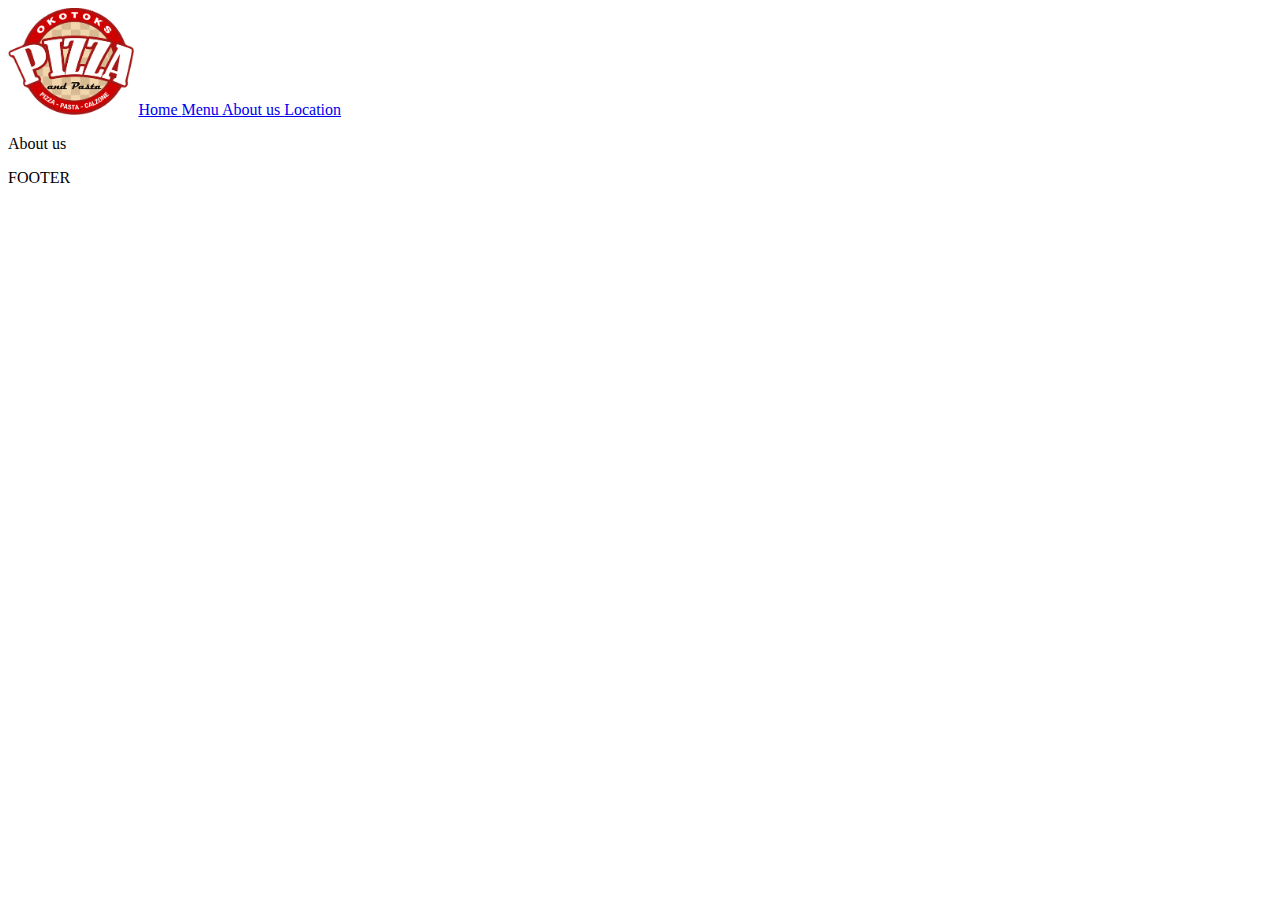
==== Pages/About us.html @ 4e50df1d "Add files via upload" ====
<html>

<head>
    <meta charset="UTF-8">
    <meta name="viewport" content="width=device-width, initial-scale=1.0">
    <meta http-equiv="X-UA-Compatible" content="ie=edge">
    <meta name="keywords" content="Pizza, restaurant, Okotoks, Delivery, Calgary, Alberta, About us">
    <meta name="description" content="Description about Okotoks team and restaurant">
    <meta name="author" content="Luiz">
    <title>About Us</title>
    <link rel="stylesheet" type="text/css" href="../css/style.css">
</head>

<body>
    <section id="header">
        <span id="logo">
            <img src="../images/okotoks-pizza-logo.png" width=10%>
        </span>
        <span id="links_header">
            <a class="header_link"  href="../index.html">
                Home
            </a>
            <a class="header_link" href="Menu.html">
                Menu
            </a>
            <a class="header_link" href="#">
                About us
            </a>
            <a class="header_link" href="Location.html">
                Location
            </a>
        </span>
    </section>
    <section id="content">
        <article id="content">
            <p>About us</p>
        </article>
    </section>
    <section id="footer">
        <p>FOOTER</p>
    </section>
</body>

</html>
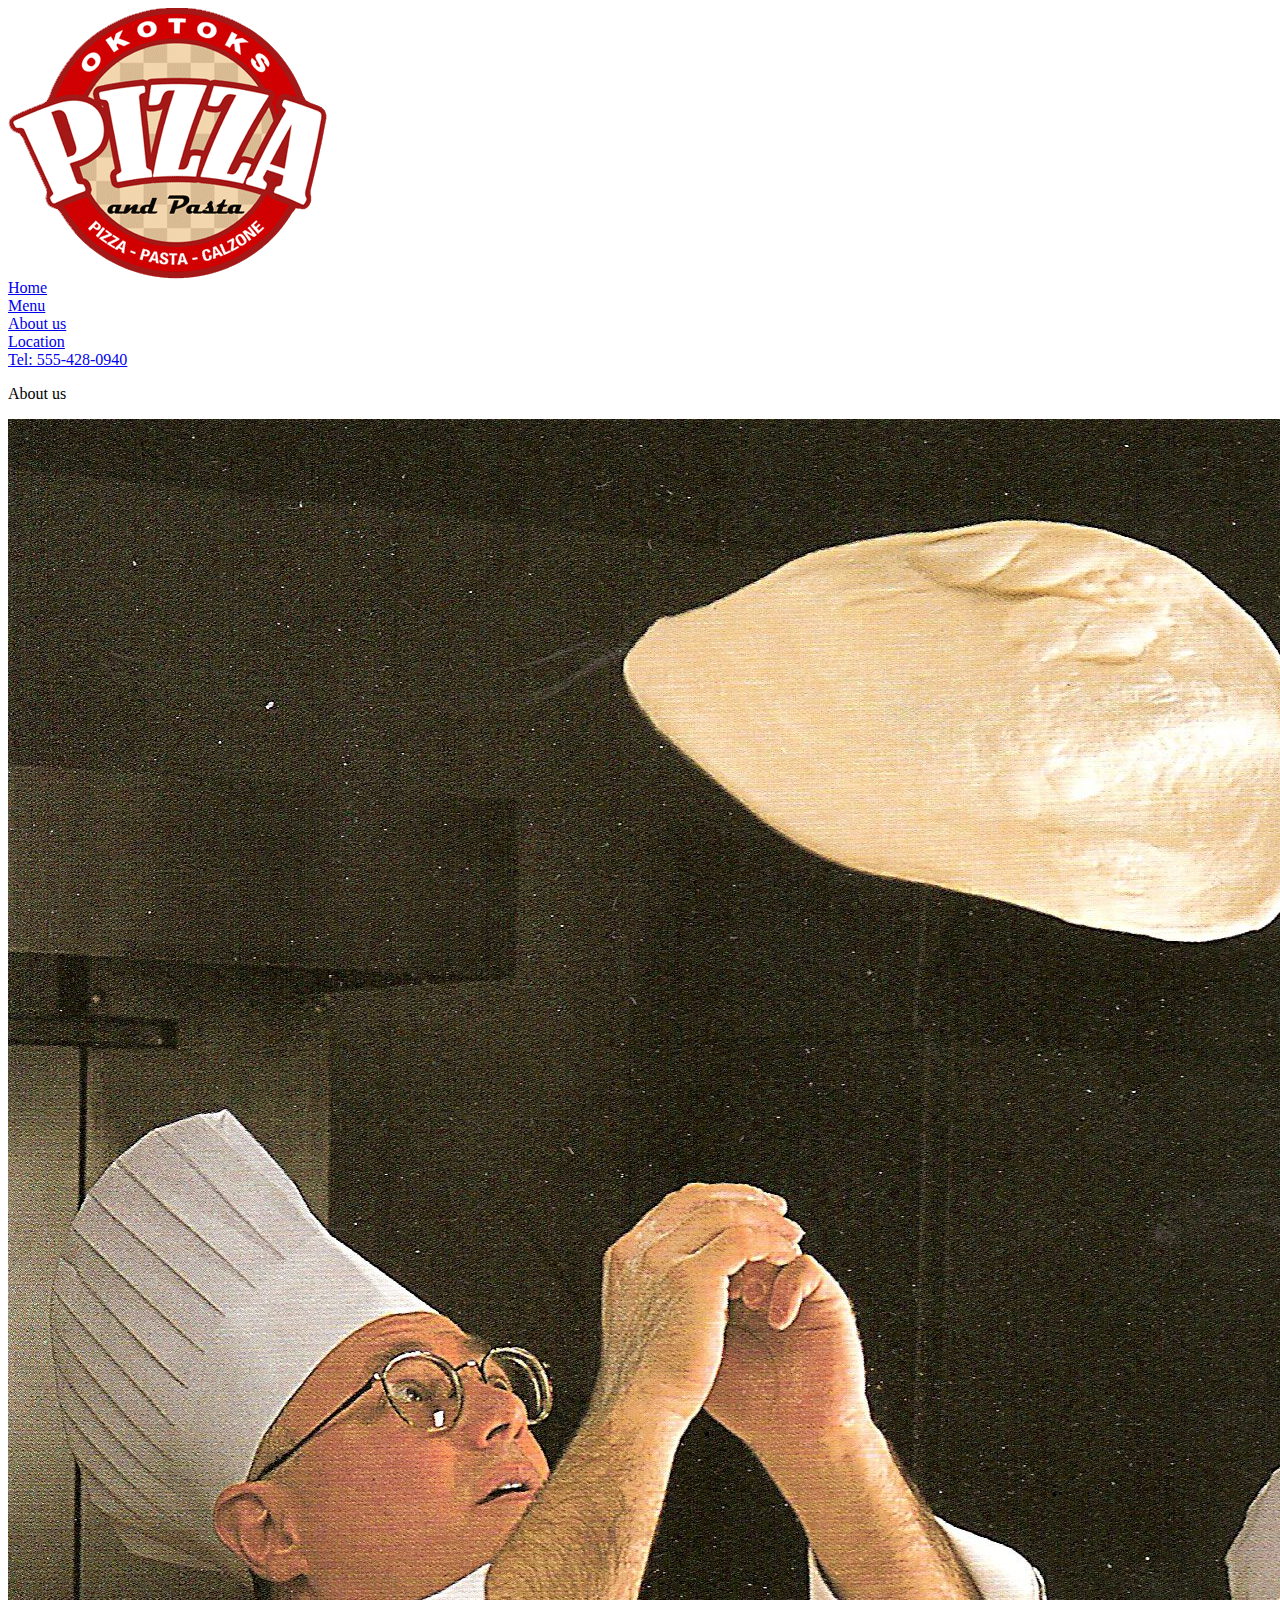
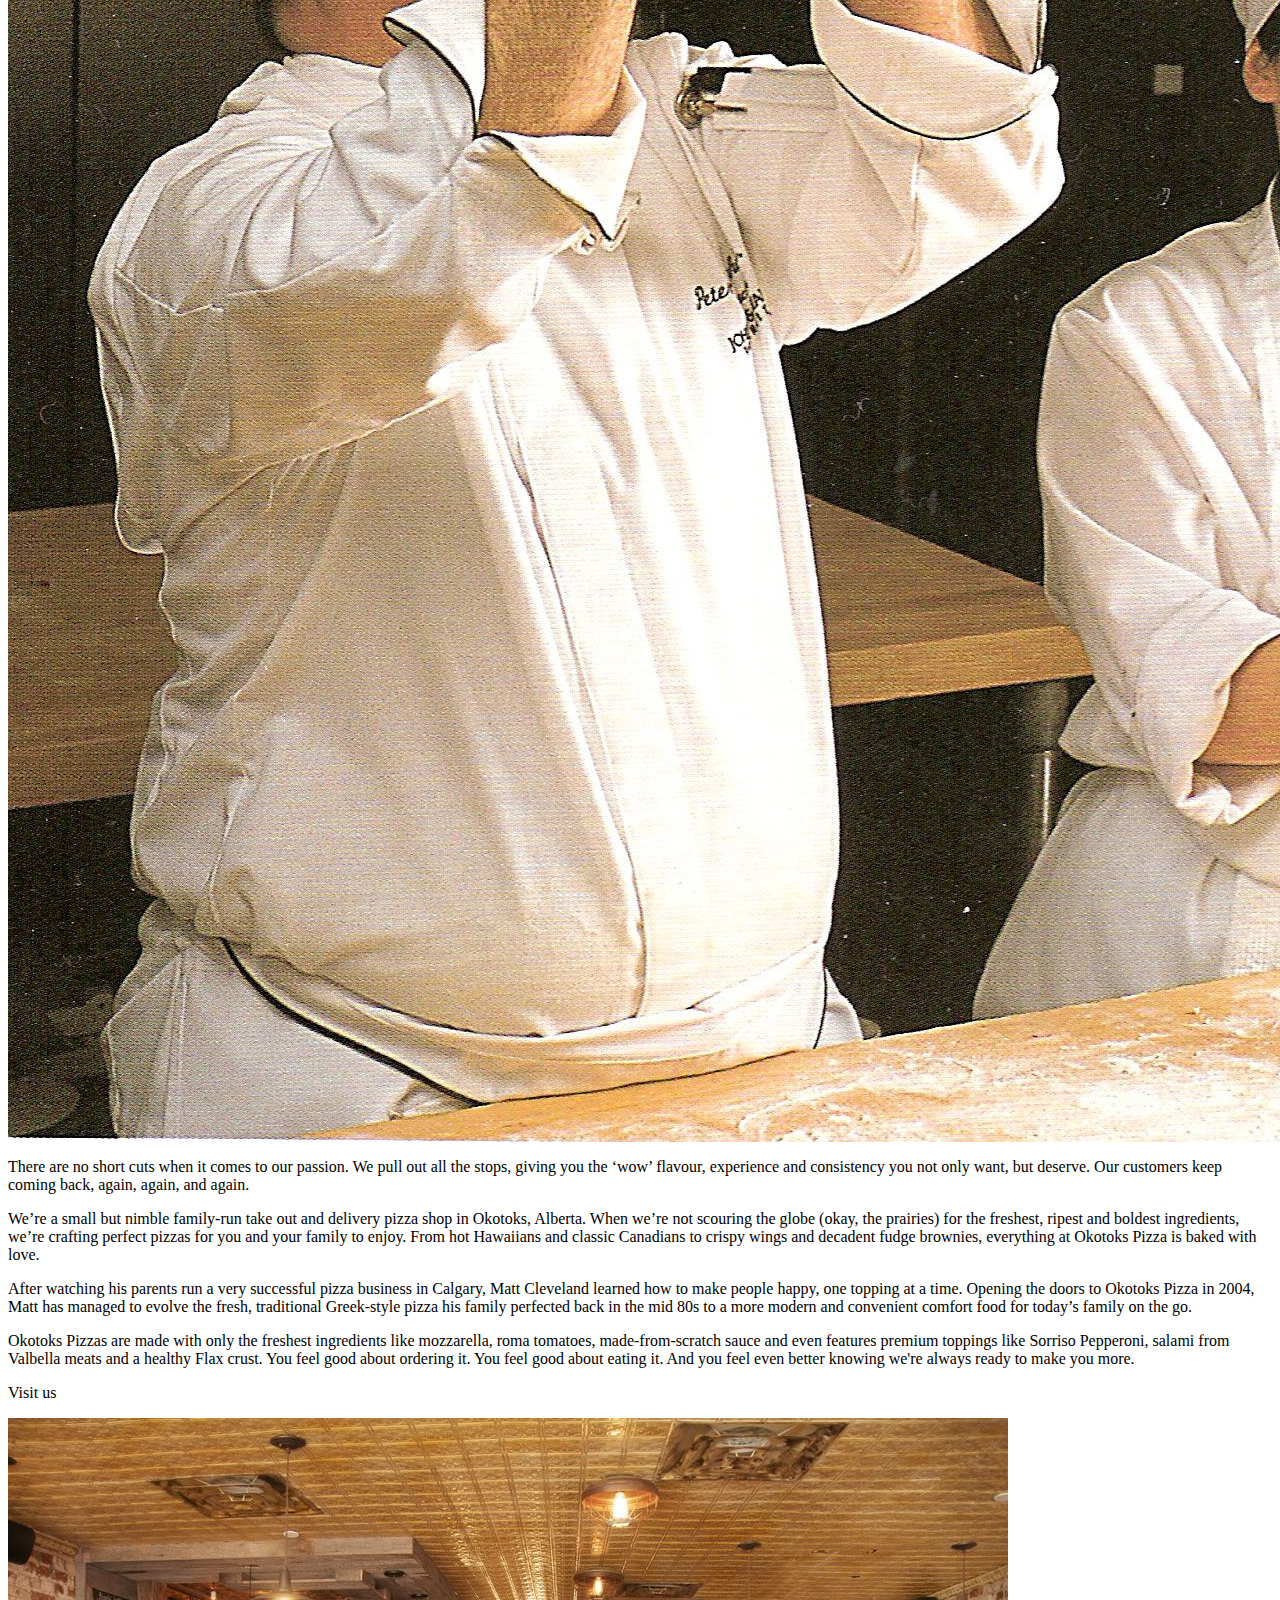
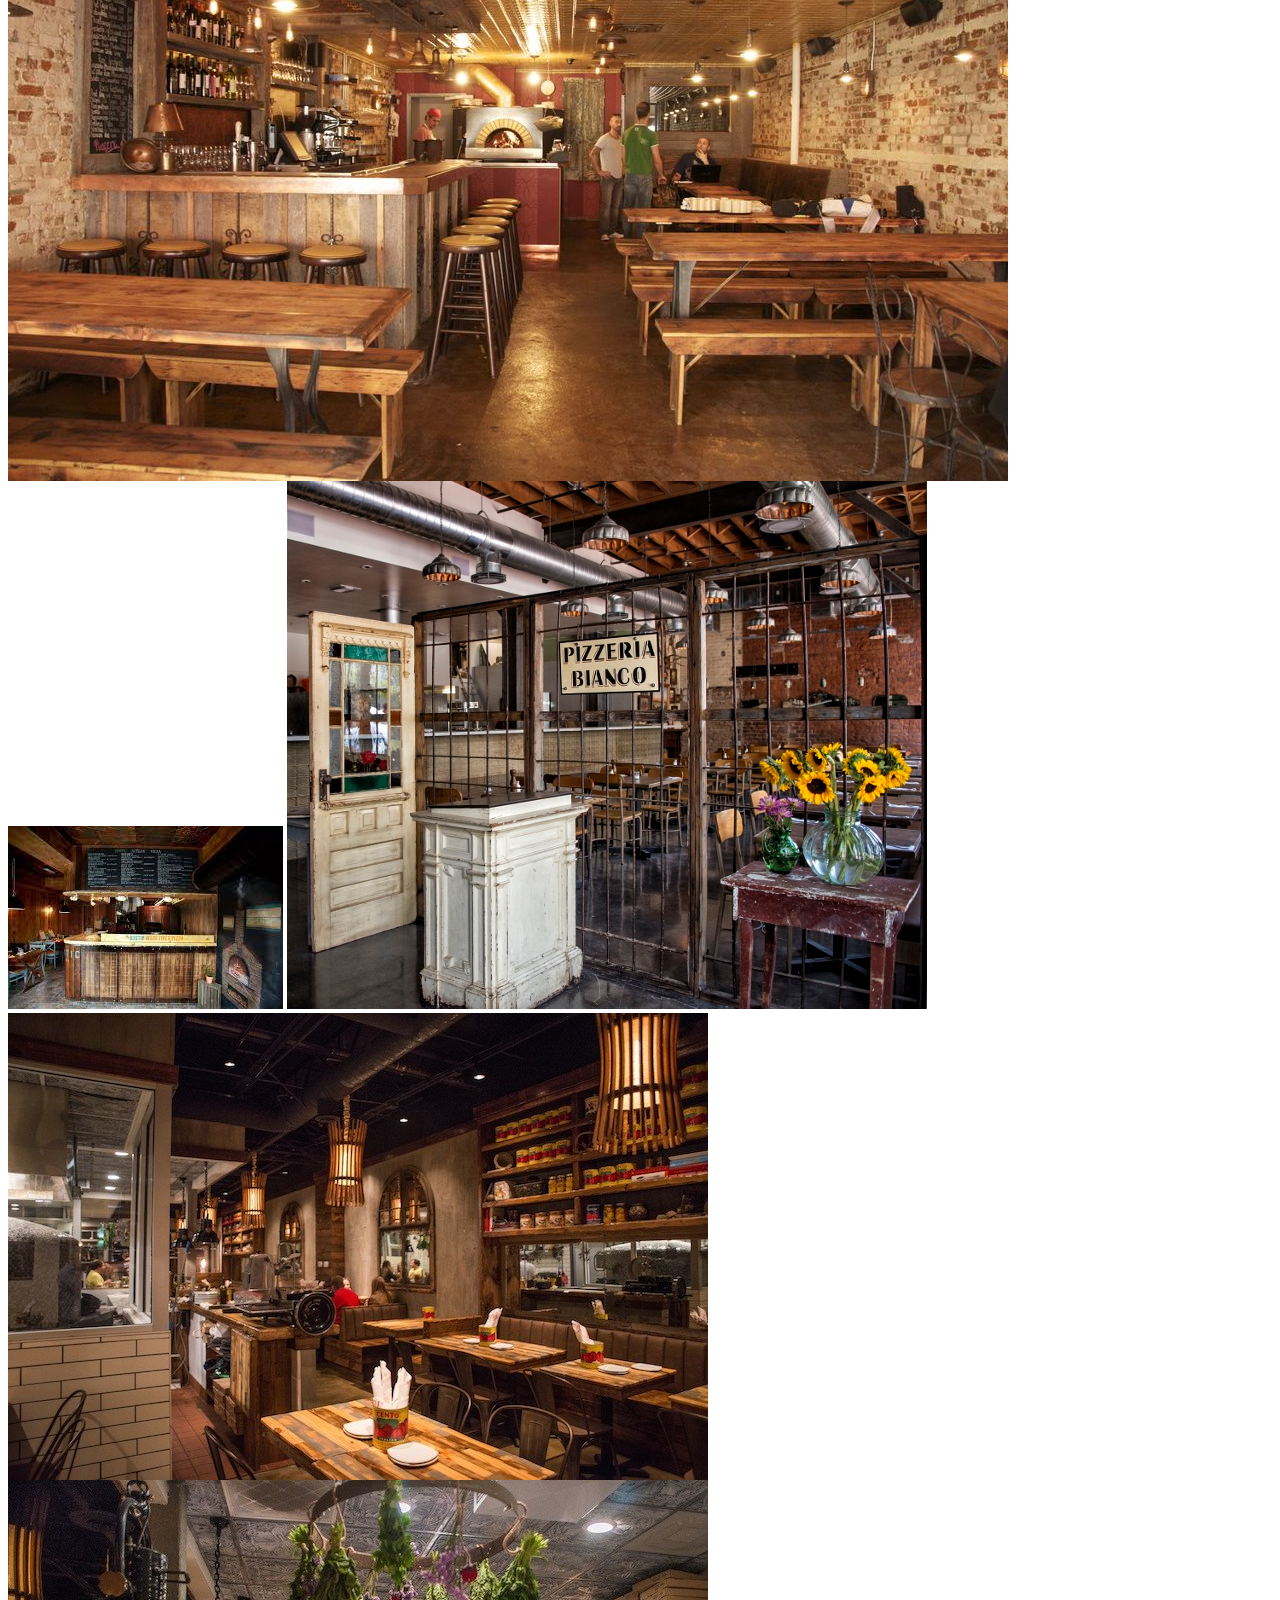
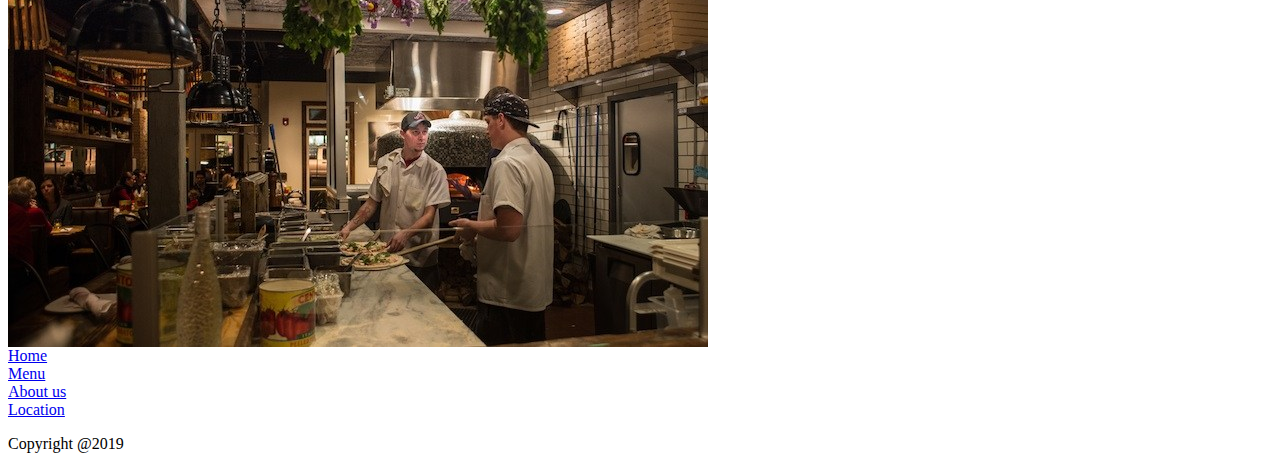
==== commit 9973467d: "Add files via upload" ====
--- a/Pages/About us.html
+++ b/Pages/About us.html
@@ -8,37 +8,84 @@
     <meta name="description" content="Description about Okotoks team and restaurant">
     <meta name="author" content="Luiz">
     <title>About Us</title>
-    <link rel="stylesheet" type="text/css" href="../css/style.css">
+    <link rel="icon" href="../images/icon.png" type="image/gif" sizes="16x16">
+    <link rel="stylesheet" type="text/css" href="../css/aboutus.css">
 </head>
-
 <body>
-    <section id="header">
-        <span id="logo">
-            <img src="../images/okotoks-pizza-logo.png" width=10%>
-        </span>
-        <span id="links_header">
-            <a class="header_link"  href="../index.html">
-                Home
-            </a>
-            <a class="header_link" href="Menu.html">
-                Menu
-            </a>
-            <a class="header_link" href="#">
-                About us
-            </a>
-            <a class="header_link" href="Location.html">
-                Location
-            </a>
-        </span>
+    <div id="container">
+            <section id="header">
+                    <div>
+                        <img id="header_logo" src="../images/okotoks-pizza-logo.png">
+                    </div>
+                    <div>
+                        <a href="../index.html" id="header_linkzero" class="header_link">Home</a>
+                    </div>
+                    <div>
+                        <a href="../Pages/Menu.html" id="header_linkone" class="header_link">
+                            Menu
+                        </a>
+                    </div>
+                    <div>
+                        <a href="../Pages/About us.html" id="header_linktwo" class="header_link">
+                            About us
+                        </a>
+                    </div>
+                    <div>
+                        <a href="../Pages/Location.html" id="header_linkthree" class="header_link">
+                            Location
+                        </a>
+                    </div>
+                    <div>
+                        <a id="header_tel" class="header_link" href="tel:5554280940"> Tel: 555-428-0940</a>
+                    </div>
+                </section>
     </section>
     <section id="content">
         <article id="content">
-            <p>About us</p>
+            <p id="content_title_text"> About us</p>
+            <img id="content_picture1" src="../images/Aboutus1.jpg">
+            <div id="content_text_style">
+            <p class="content_text"> There are no short cuts when it comes to our passion. We pull out all the stops, giving you the ‘wow’ flavour, experience and consistency you not only want, but deserve. Our customers keep coming back, again, again, and again.  </p>
+            <p class="content_text"> We’re a small but nimble family-run take out and delivery pizza shop in Okotoks, Alberta. When we’re not scouring the globe (okay, the prairies) for the freshest, ripest and boldest ingredients, we’re crafting perfect pizzas for you and your family to enjoy. From hot Hawaiians and classic Canadians to crispy wings and decadent fudge brownies, everything at Okotoks Pizza is baked with love. </p>
+            <p class="content_text"> After watching his parents run a very successful pizza business in Calgary, Matt Cleveland learned how to make people happy, one topping at a time. Opening the doors to Okotoks Pizza in 2004, Matt has managed to evolve the fresh, traditional Greek-style pizza his family perfected back in the mid 80s to a more modern and convenient comfort food for today’s family on the go. </p>
+            <p class="content_text"> Okotoks Pizzas are made with only the freshest ingredients like mozzarella, roma tomatoes, made-from-scratch sauce and even features premium toppings like Sorriso Pepperoni, salami from Valbella meats and a healthy Flax crust. You feel good about ordering it. You feel good about eating it. And you feel even better knowing we're always ready to make you more.  </p>
+        </div>
+        <div id="content_restaurant">
+            <p id="content_title_text">Visit us</p>
+            <img class="content_restaurant_picture" src="../images/restaurant1.jpg">
+            <img class="content_restaurant_picture" src="../images/restaurant2.jpeg">
+            <img class="content_restaurant_picture" src="../images/restaurant3.jpg">
+            <img class="content_restaurant_picture" src="../images/restaurant4.jpg">
+            <img class="content_restaurant_picture" src="../images/restaurant5.jpg">
+        </div>
         </article>
     </section>
     <section id="footer">
-        <p>FOOTER</p>
-    </section>
+            <div>
+                <a href="../index.html" class="footer_link">Home</a>
+            </div>
+            <div>
+                <a href="../Pages/Menu.html" class="footer_link">
+                    Menu
+                </a>
+            </div>
+            <div>
+                <a href="../Pages/About us.html" class="footer_link">
+                    About us
+                </a>
+            </div>
+            <div>
+                <a href="../Pages/Location.html" class="footer_link">
+                    Location
+                </a>
+            </div>
+            <div>
+                <p>
+                    Copyright @2019
+                </p>
+            </div>
+        </section>
+    </div>
 </body>
 
 </html>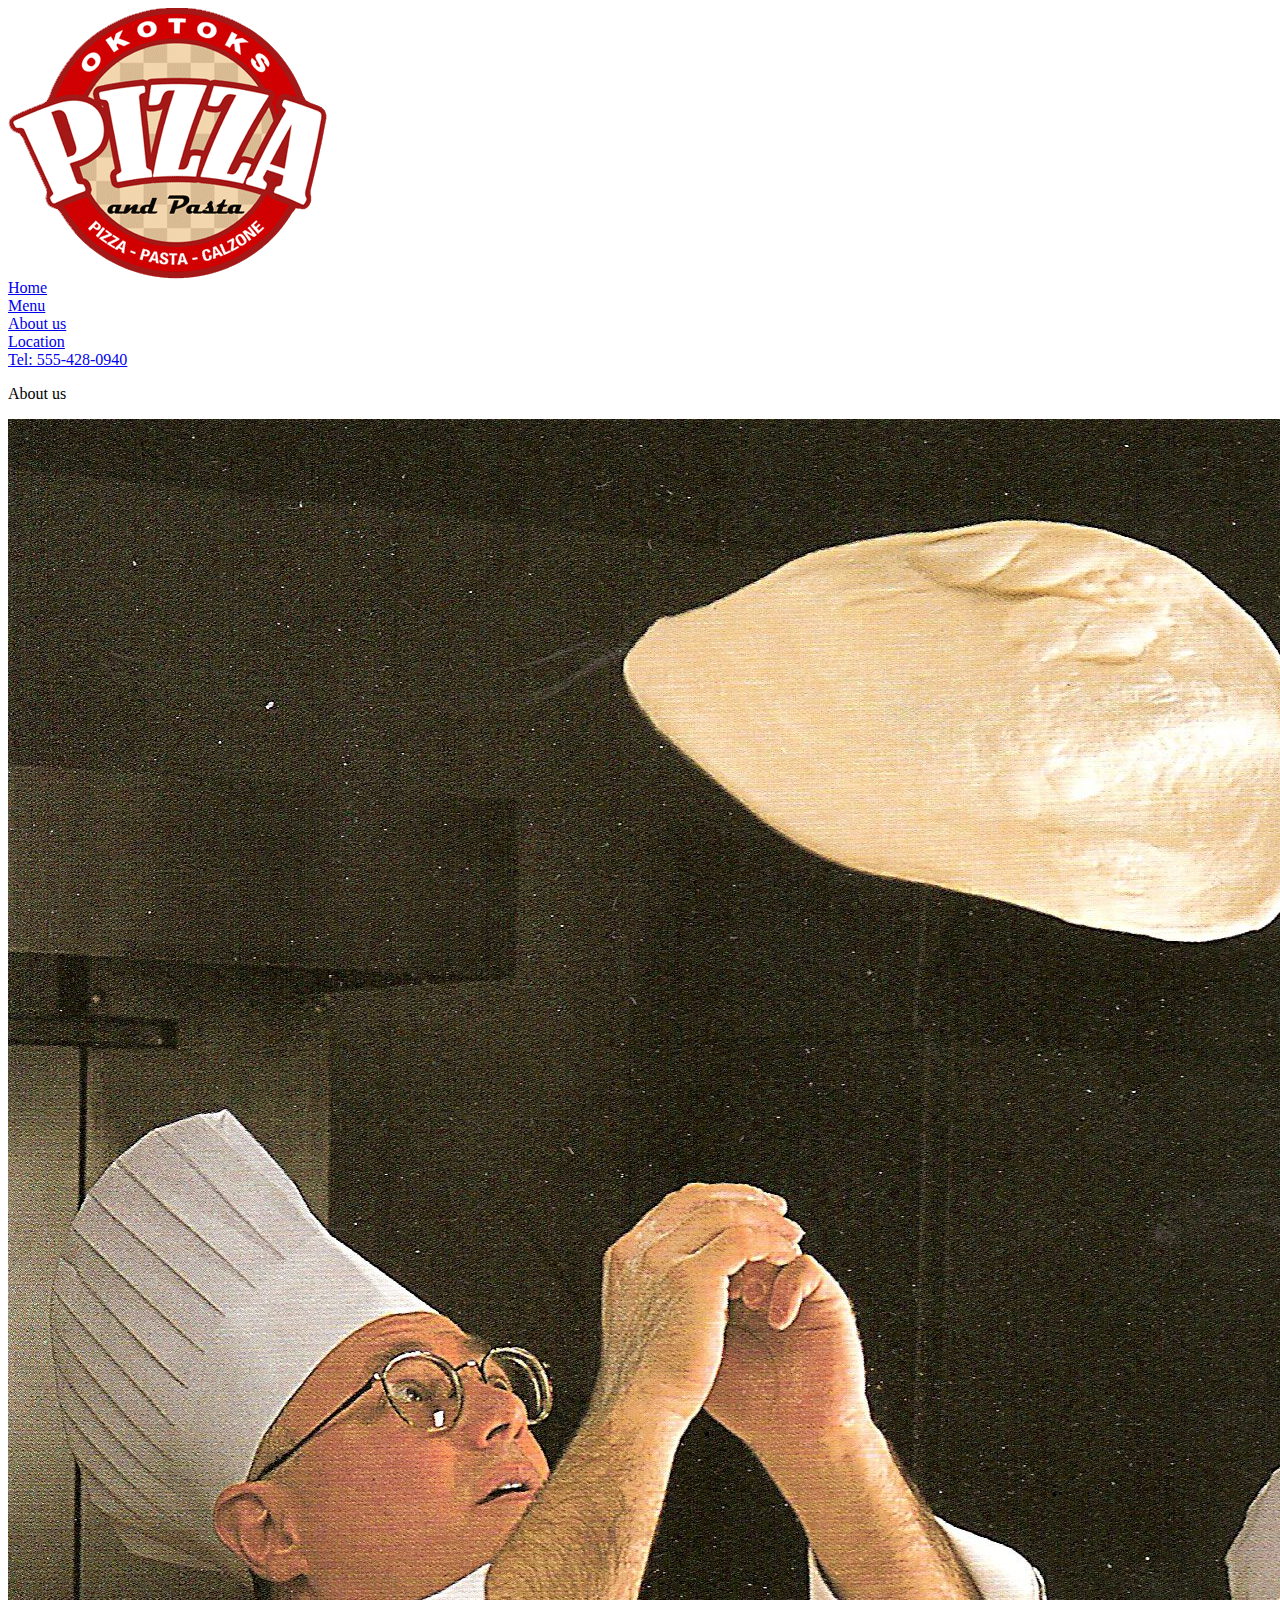
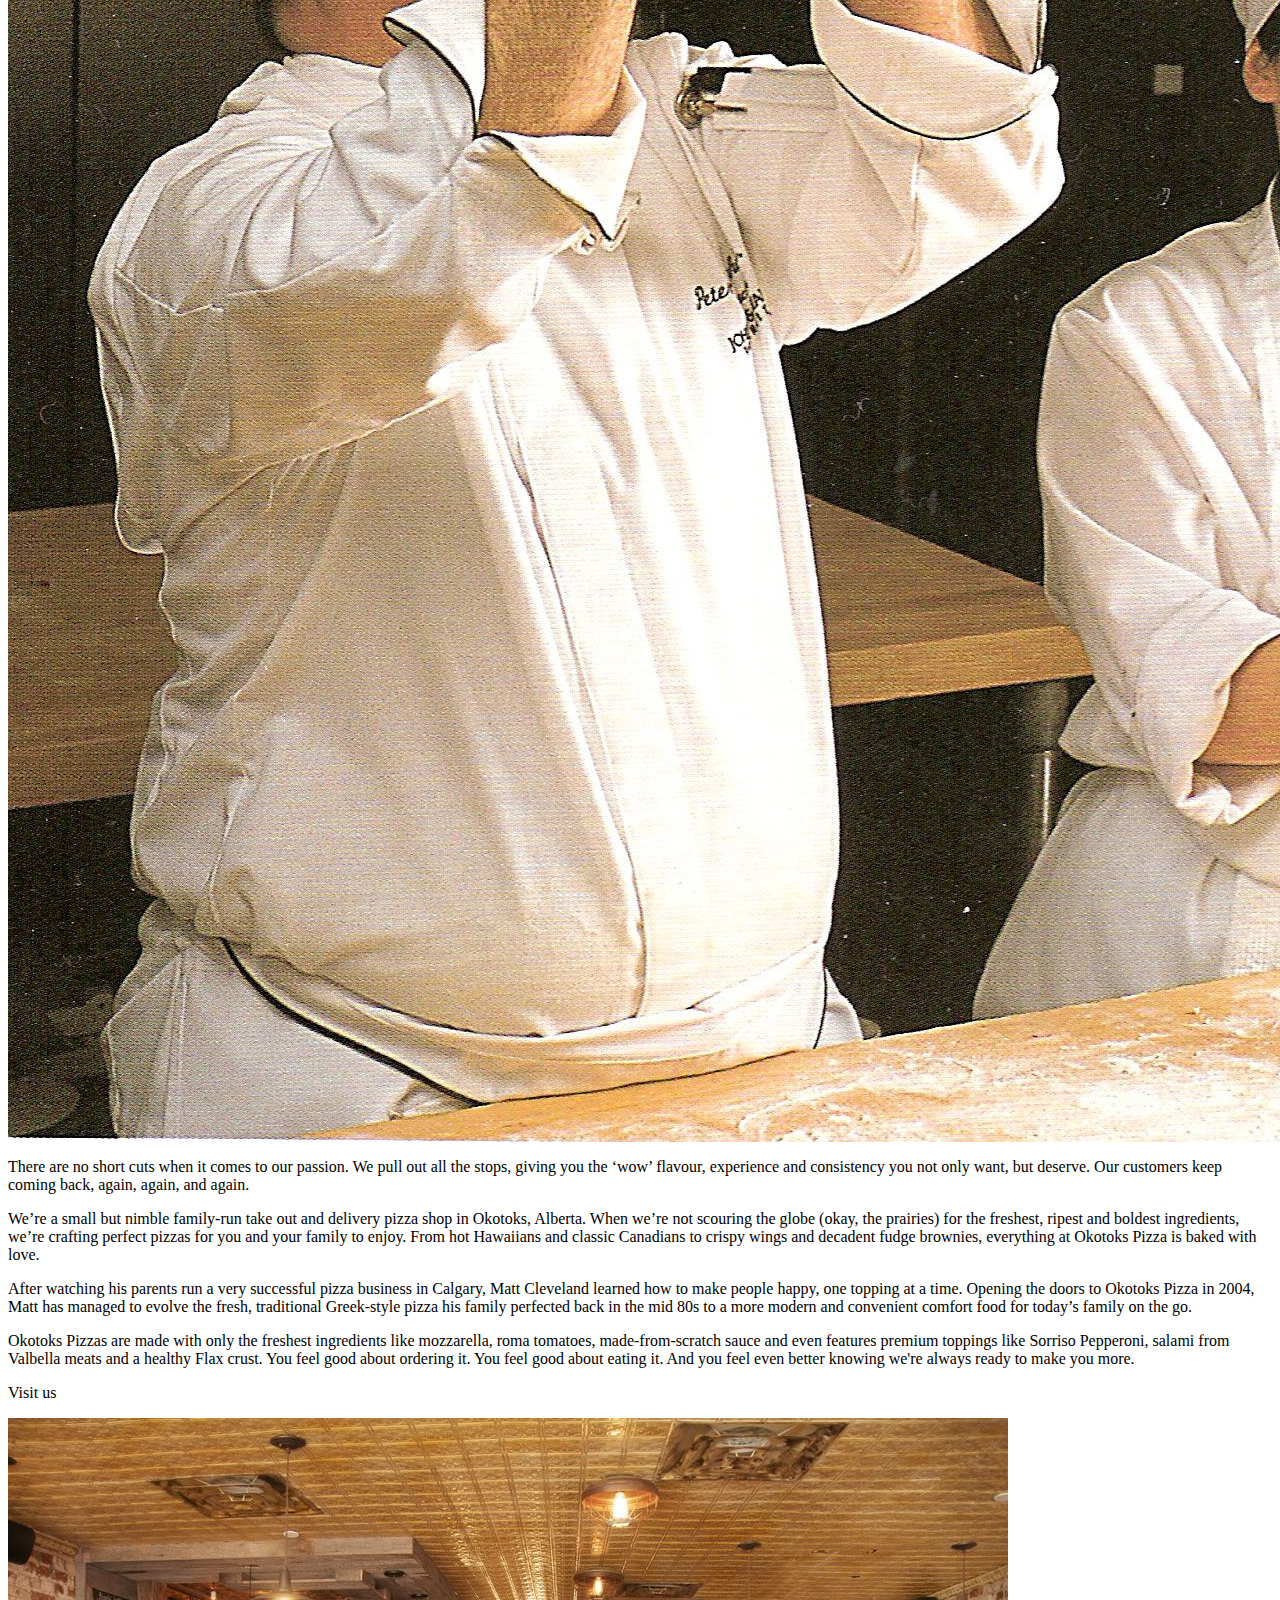
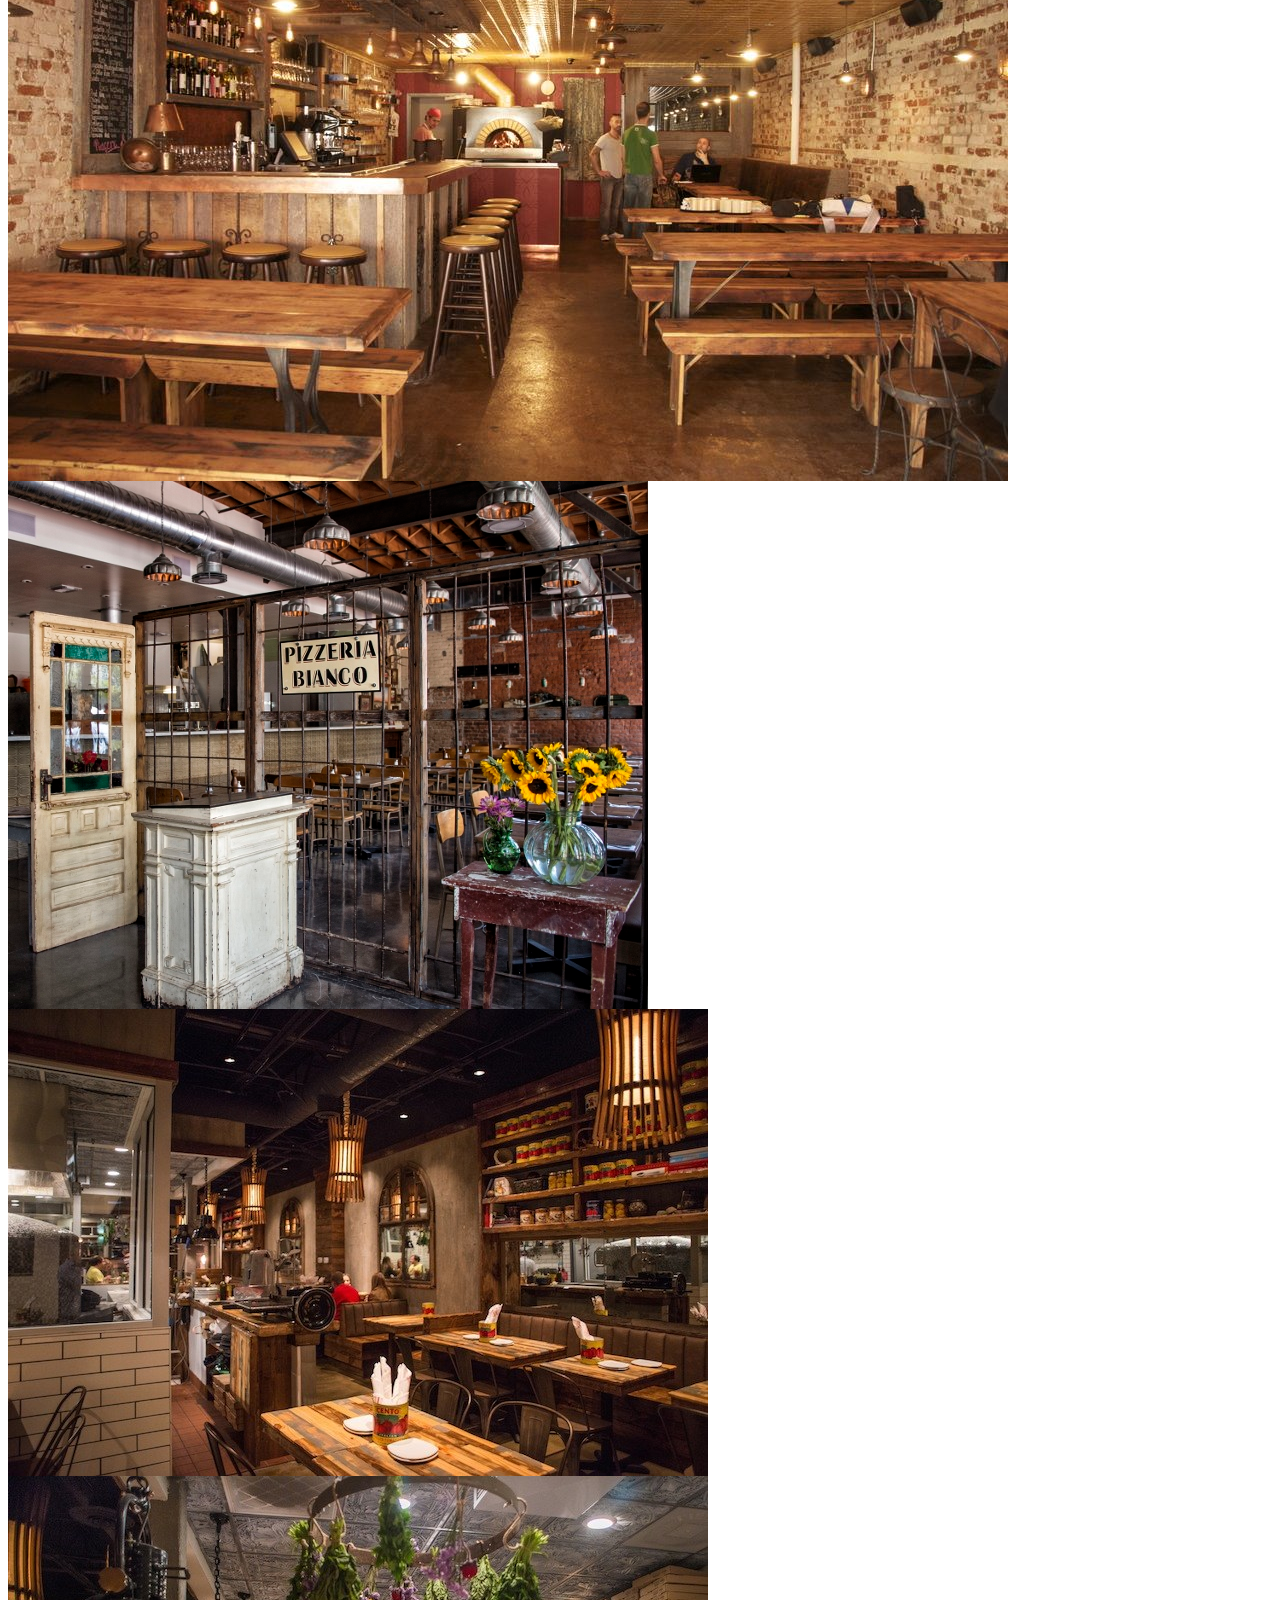
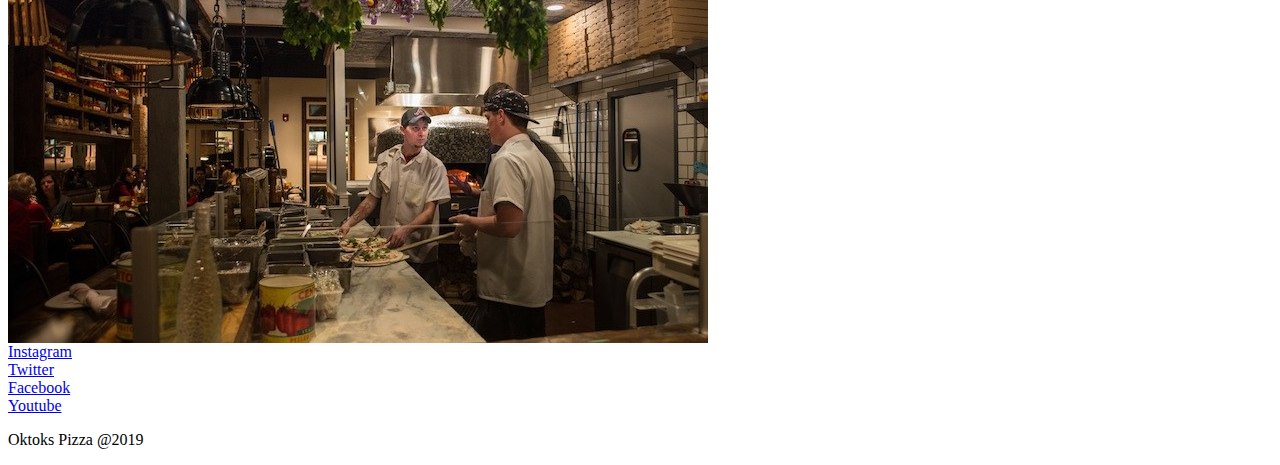
==== commit 33f33594: "Add files via upload" ====
--- a/Pages/About us.html
+++ b/Pages/About us.html
@@ -43,7 +43,9 @@
     <section id="content">
         <article id="content">
             <p id="content_title_text"> About us</p>
+            <div>
             <img id="content_picture1" src="../images/Aboutus1.jpg">
+        </div>
             <div id="content_text_style">
             <p class="content_text"> There are no short cuts when it comes to our passion. We pull out all the stops, giving you the ‘wow’ flavour, experience and consistency you not only want, but deserve. Our customers keep coming back, again, again, and again.  </p>
             <p class="content_text"> We’re a small but nimble family-run take out and delivery pizza shop in Okotoks, Alberta. When we’re not scouring the globe (okay, the prairies) for the freshest, ripest and boldest ingredients, we’re crafting perfect pizzas for you and your family to enjoy. From hot Hawaiians and classic Canadians to crispy wings and decadent fudge brownies, everything at Okotoks Pizza is baked with love. </p>
@@ -52,36 +54,39 @@
         </div>
         <div id="content_restaurant">
             <p id="content_title_text">Visit us</p>
-            <img class="content_restaurant_picture" src="../images/restaurant1.jpg">
-            <img class="content_restaurant_picture" src="../images/restaurant2.jpeg">
-            <img class="content_restaurant_picture" src="../images/restaurant3.jpg">
-            <img class="content_restaurant_picture" src="../images/restaurant4.jpg">
-            <img class="content_restaurant_picture" src="../images/restaurant5.jpg">
+            <div>
+            <img class="content_restaurant_picture" src="../images/restaurant1.jpg"></div>
+            <div>
+            <img class="content_restaurant_picture" src="../images/restaurant3.jpg"></div>
+            <div>
+            <img class="content_restaurant_picture" src="../images/restaurant4.jpg"></div>
+            <div>
+            <img class="content_restaurant_picture" src="../images/restaurant5.jpg"></div>
         </div>
         </article>
     </section>
     <section id="footer">
             <div>
-                <a href="../index.html" class="footer_link">Home</a>
+                <a href="https://www.instagram.com/?hl=pt" class="footer_link">Instagram</a>
             </div>
             <div>
-                <a href="../Pages/Menu.html" class="footer_link">
-                    Menu
+                <a href="https://twitter.com/?lang=pt" class="footer_link">
+                    Twitter
                 </a>
             </div>
             <div>
-                <a href="../Pages/About us.html" class="footer_link">
-                    About us
+                <a href="https://pt-br.facebook.com/" class="footer_link">
+                    Facebook
                 </a>
             </div>
             <div>
-                <a href="../Pages/Location.html" class="footer_link">
-                    Location
+                <a href="https://www.youtube.com/" class="footer_link">
+                    Youtube
                 </a>
             </div>
             <div>
                 <p>
-                    Copyright @2019
+                    Oktoks Pizza @2019
                 </p>
             </div>
         </section>
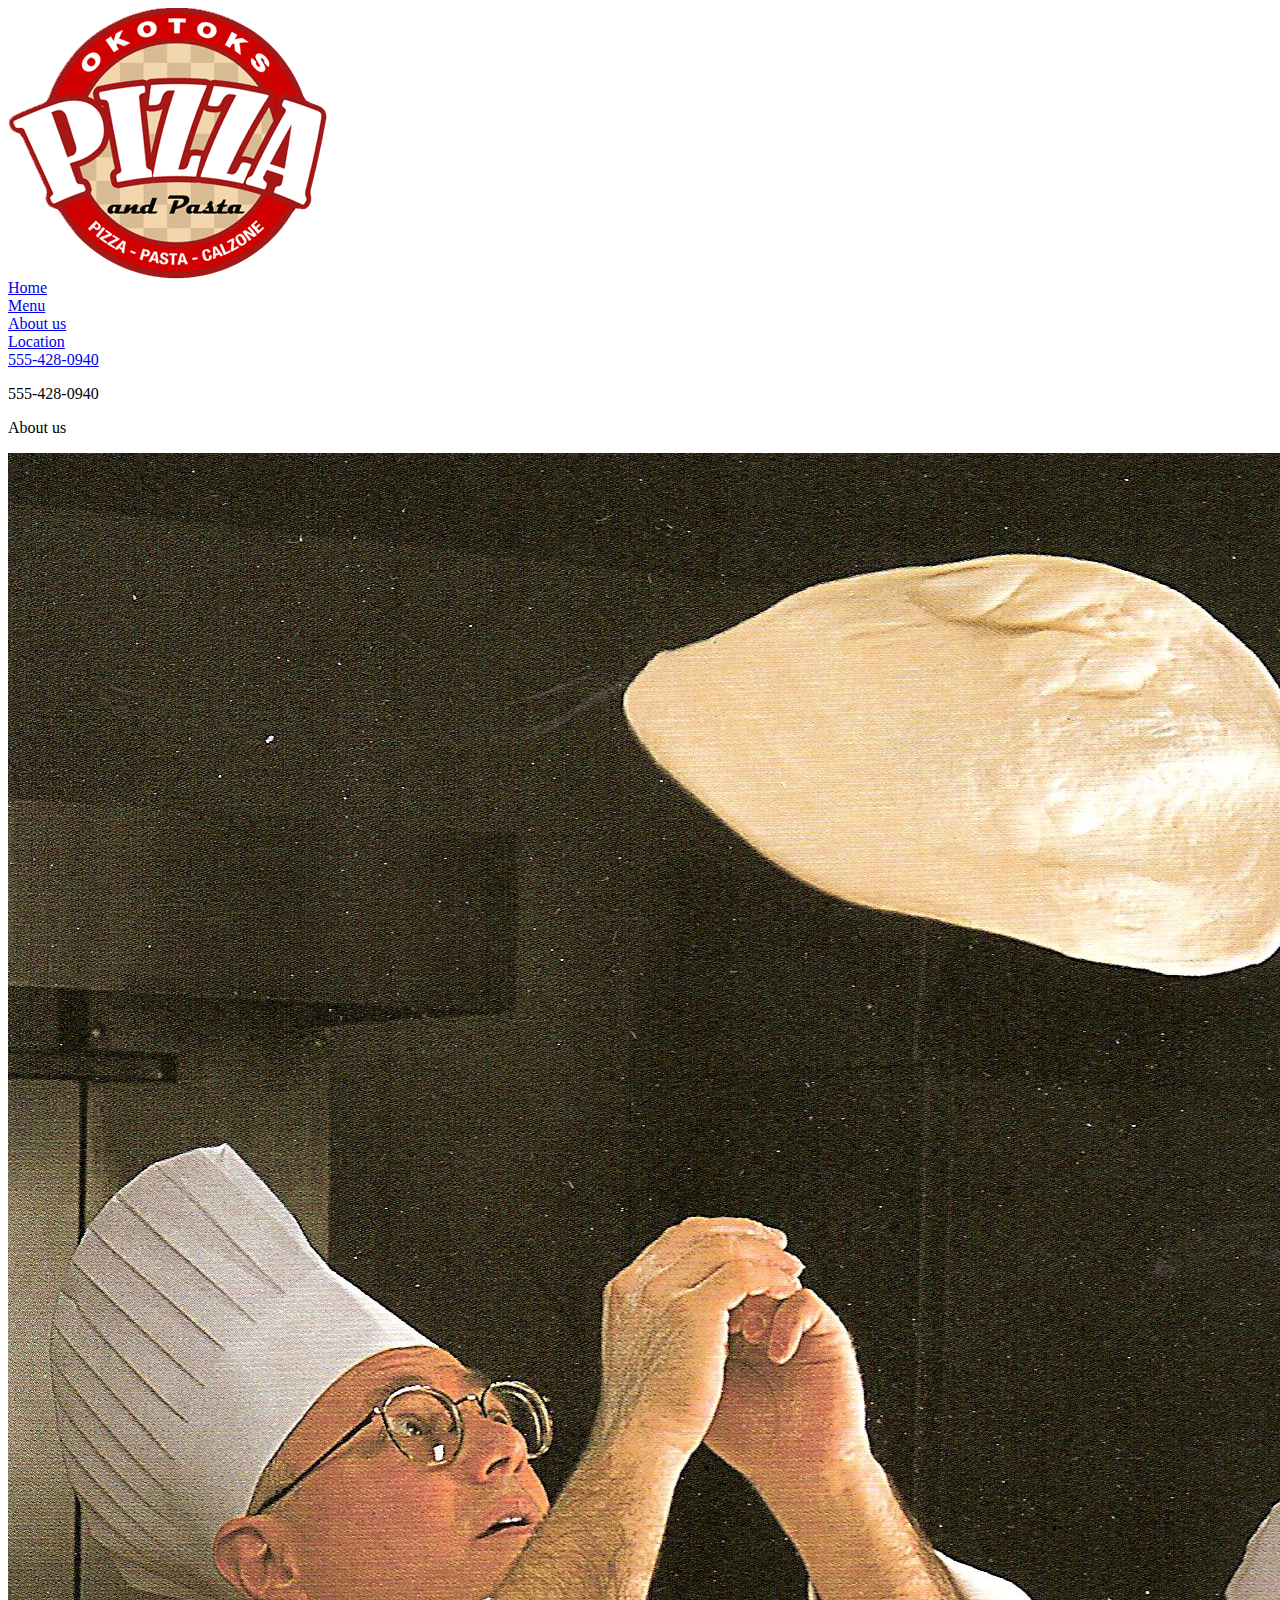
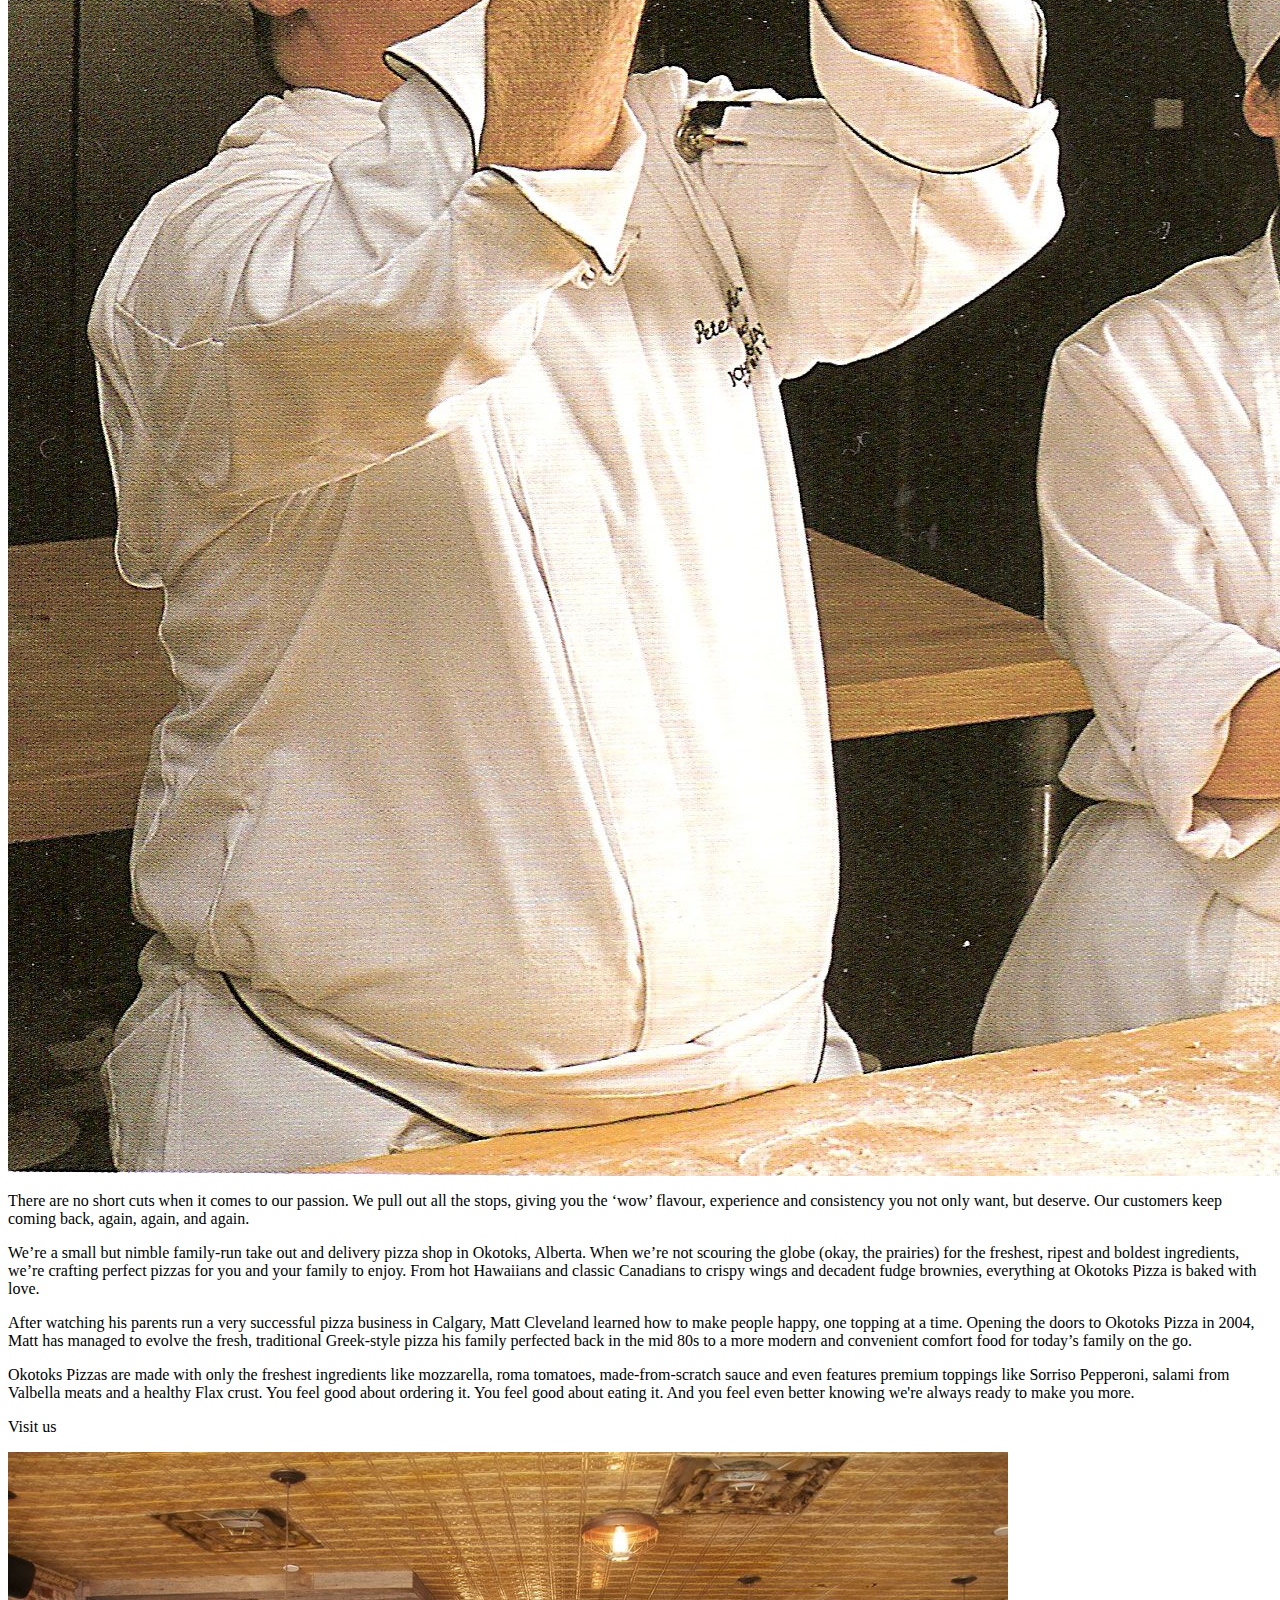
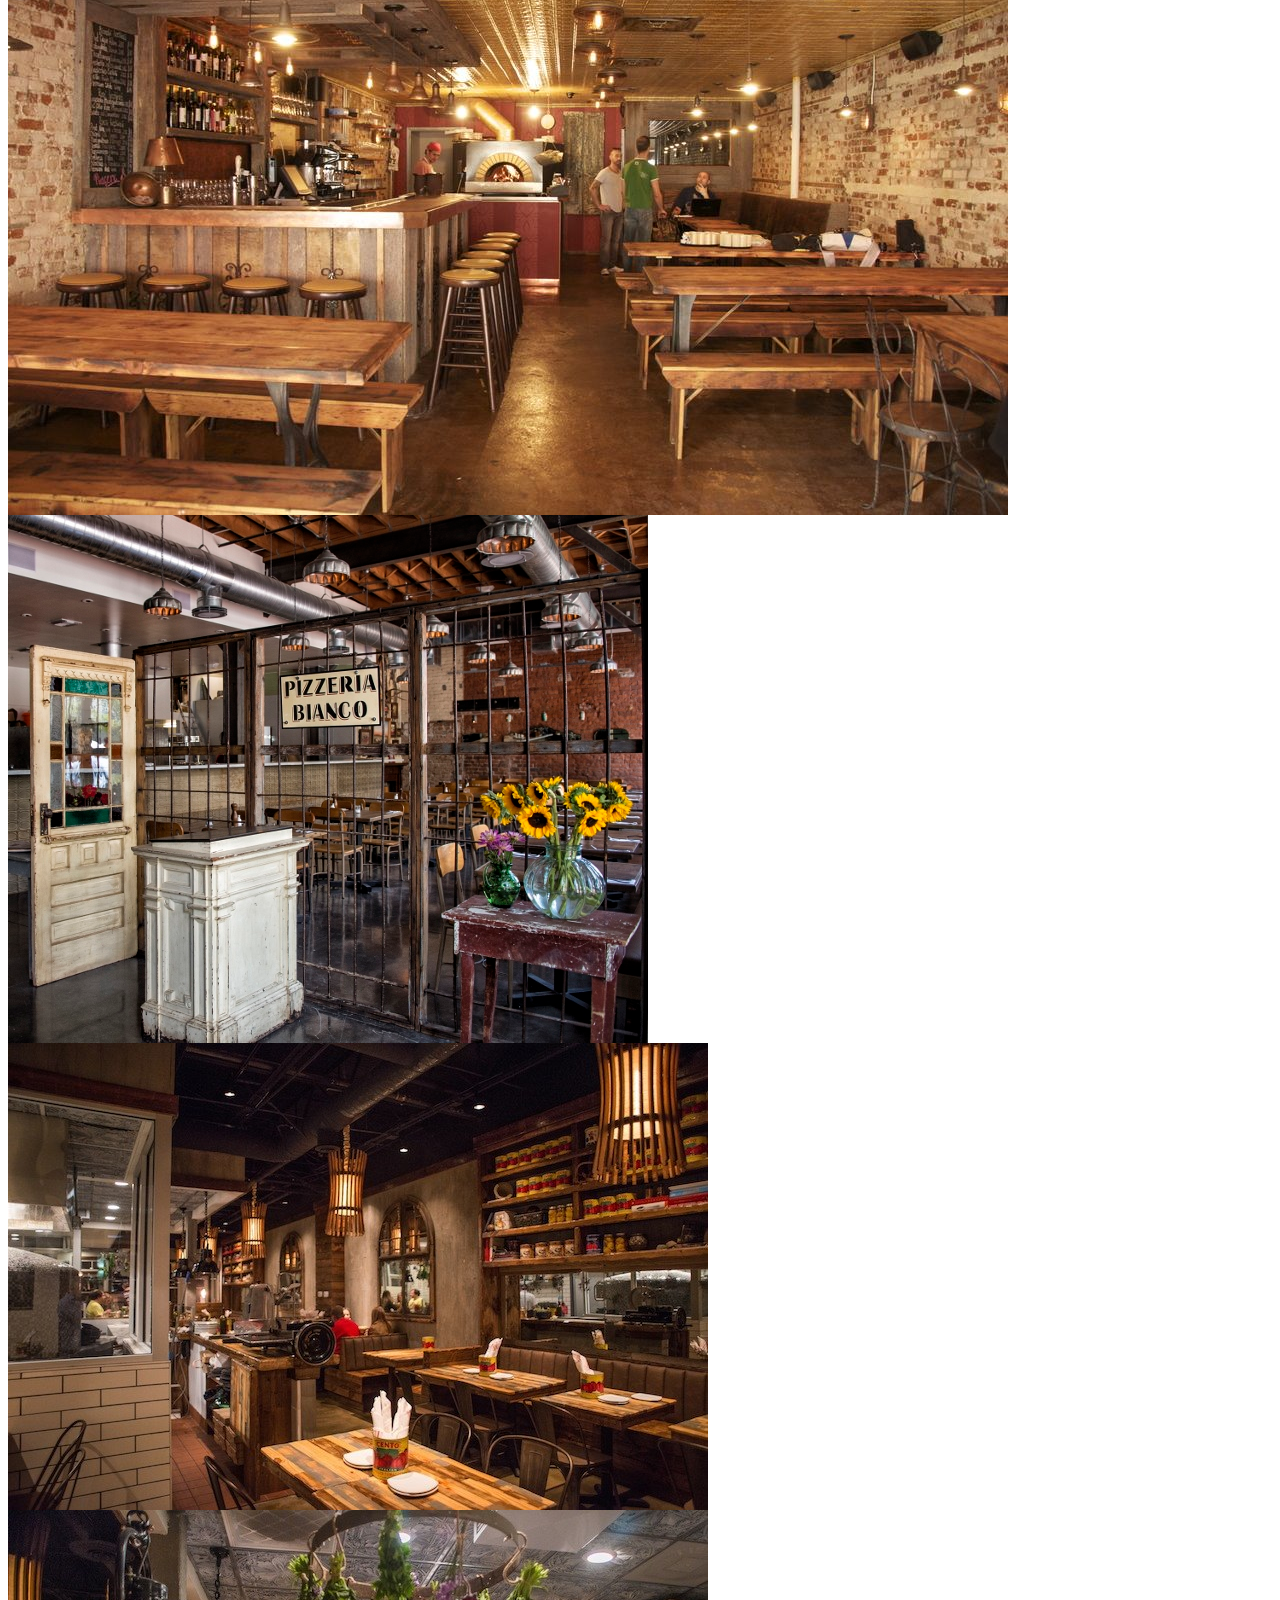
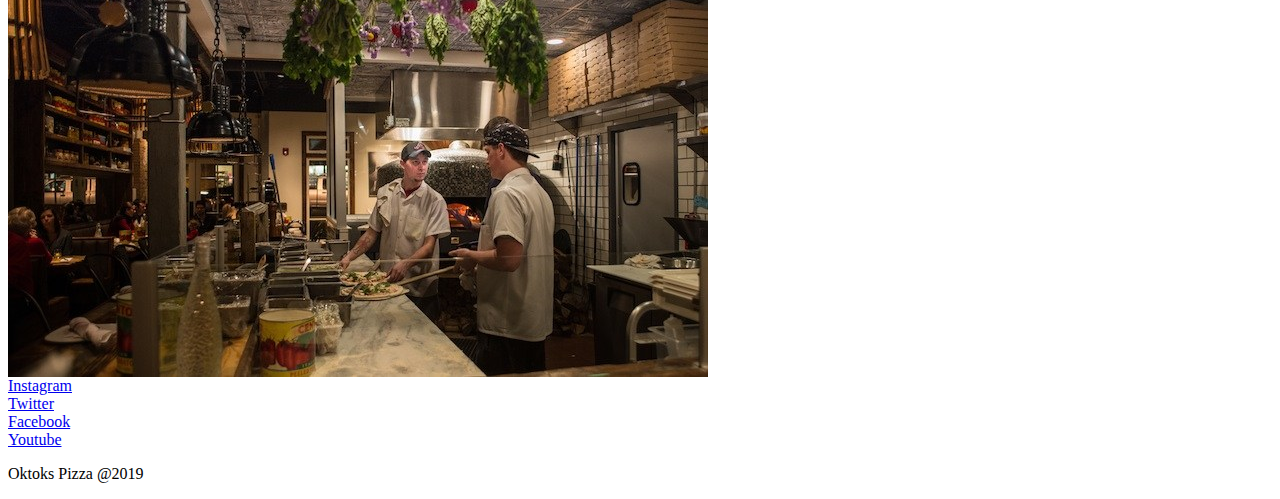
==== commit ba56baf1: "Add files via upload" ====
--- a/Pages/About us.html
+++ b/Pages/About us.html
@@ -36,24 +36,25 @@
                         </a>
                     </div>
                     <div>
-                        <a id="header_tel" class="header_link" href="tel:5554280940"> Tel: 555-428-0940</a>
+                        <a id="header_tel" class="header_link" href="tel:5554280940">555-428-0940</a>
+                        <p id="header_tel_fullscreen">555-428-0940</p>
                     </div>
                 </section>
     </section>
     <section id="content">
         <article id="content">
             <p id="content_title_text"> About us</p>
-            <div>
+            <div id="content_float">
             <img id="content_picture1" src="../images/Aboutus1.jpg">
-        </div>
-            <div id="content_text_style">
             <p class="content_text"> There are no short cuts when it comes to our passion. We pull out all the stops, giving you the ‘wow’ flavour, experience and consistency you not only want, but deserve. Our customers keep coming back, again, again, and again.  </p>
             <p class="content_text"> We’re a small but nimble family-run take out and delivery pizza shop in Okotoks, Alberta. When we’re not scouring the globe (okay, the prairies) for the freshest, ripest and boldest ingredients, we’re crafting perfect pizzas for you and your family to enjoy. From hot Hawaiians and classic Canadians to crispy wings and decadent fudge brownies, everything at Okotoks Pizza is baked with love. </p>
             <p class="content_text"> After watching his parents run a very successful pizza business in Calgary, Matt Cleveland learned how to make people happy, one topping at a time. Opening the doors to Okotoks Pizza in 2004, Matt has managed to evolve the fresh, traditional Greek-style pizza his family perfected back in the mid 80s to a more modern and convenient comfort food for today’s family on the go. </p>
             <p class="content_text"> Okotoks Pizzas are made with only the freshest ingredients like mozzarella, roma tomatoes, made-from-scratch sauce and even features premium toppings like Sorriso Pepperoni, salami from Valbella meats and a healthy Flax crust. You feel good about ordering it. You feel good about eating it. And you feel even better knowing we're always ready to make you more.  </p>
-        </div>
-        <div id="content_restaurant">
+            </div>
+            <div>
             <p id="content_title_text">Visit us</p>
+            </div>
+            <div id="content_restaurant">
             <div>
             <img class="content_restaurant_picture" src="../images/restaurant1.jpg"></div>
             <div>
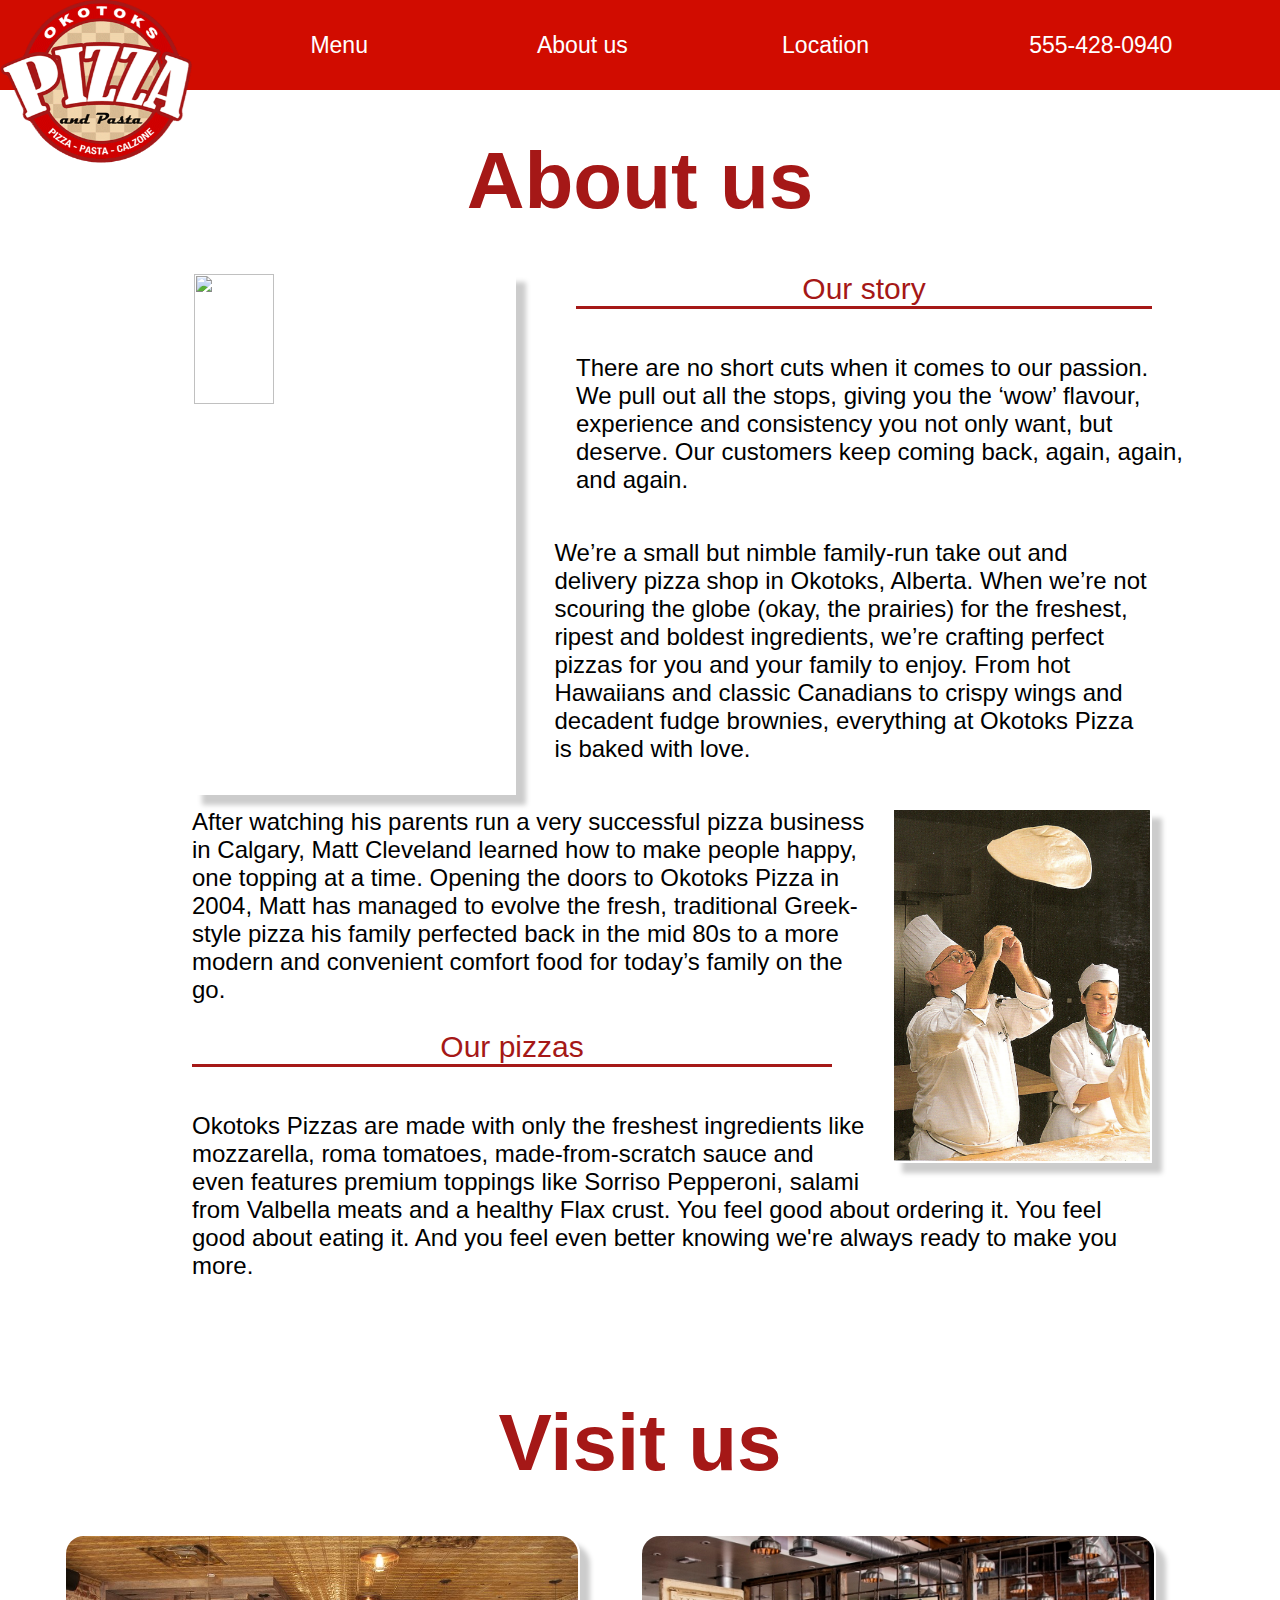
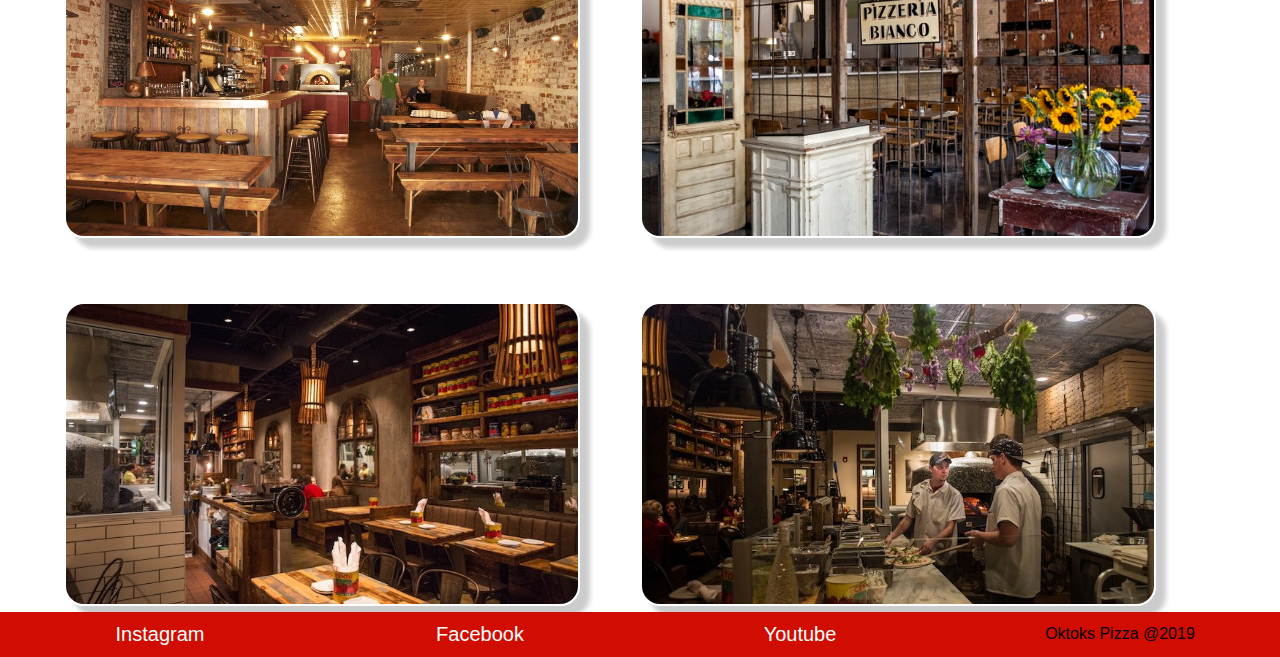
==== commit dc06d832: "Add files via upload" ====
--- a/Pages/About us.html
+++ b/Pages/About us.html
@@ -7,6 +7,7 @@
     <meta name="keywords" content="Pizza, restaurant, Okotoks, Delivery, Calgary, Alberta, About us">
     <meta name="description" content="Description about Okotoks team and restaurant">
     <meta name="author" content="Luiz">
+    <link rel="icon" href="../images/icon.png" type="image/gif" sizes="16x16">
     <title>About Us</title>
     <link rel="icon" href="../images/icon.png" type="image/gif" sizes="16x16">
     <link rel="stylesheet" type="text/css" href="../css/aboutus.css">
@@ -15,11 +16,8 @@
     <div id="container">
             <section id="header">
                     <div>
-                        <img id="header_logo" src="../images/okotoks-pizza-logo.png">
-                    </div>
-                    <div>
-                        <a href="../index.html" id="header_linkzero" class="header_link">Home</a>
-                    </div>
+                            <a href="../index.html" id="header_linkzero" class="header_link"><img id="header_logo" src="../images/okotoks-pizza-logo.png"></a>
+                        </div>
                     <div>
                         <a href="../Pages/Menu.html" id="header_linkone" class="header_link">
                             Menu
@@ -45,11 +43,14 @@
         <article id="content">
             <p id="content_title_text"> About us</p>
             <div id="content_float">
-            <img id="content_picture1" src="../images/Aboutus1.jpg">
-            <p class="content_text"> There are no short cuts when it comes to our passion. We pull out all the stops, giving you the ‘wow’ flavour, experience and consistency you not only want, but deserve. Our customers keep coming back, again, again, and again.  </p>
-            <p class="content_text"> We’re a small but nimble family-run take out and delivery pizza shop in Okotoks, Alberta. When we’re not scouring the globe (okay, the prairies) for the freshest, ripest and boldest ingredients, we’re crafting perfect pizzas for you and your family to enjoy. From hot Hawaiians and classic Canadians to crispy wings and decadent fudge brownies, everything at Okotoks Pizza is baked with love. </p>
-            <p class="content_text"> After watching his parents run a very successful pizza business in Calgary, Matt Cleveland learned how to make people happy, one topping at a time. Opening the doors to Okotoks Pizza in 2004, Matt has managed to evolve the fresh, traditional Greek-style pizza his family perfected back in the mid 80s to a more modern and convenient comfort food for today’s family on the go. </p>
-            <p class="content_text"> Okotoks Pizzas are made with only the freshest ingredients like mozzarella, roma tomatoes, made-from-scratch sauce and even features premium toppings like Sorriso Pepperoni, salami from Valbella meats and a healthy Flax crust. You feel good about ordering it. You feel good about eating it. And you feel even better knowing we're always ready to make you more.  </p>
+            <img id="content_picture1" src="../images/Aboutus2.jpeg">
+            <p id="content_title_description1">Our story</p>
+            <p id="content_text1"> There are no short cuts when it comes to our passion. We pull out all the stops, giving you the ‘wow’ flavour, experience and consistency you not only want, but deserve. Our customers keep coming back, again, again, and again.  </p>
+            <p id="content_text2"> We’re a small but nimble family-run take out and delivery pizza shop in Okotoks, Alberta. When we’re not scouring the globe (okay, the prairies) for the freshest, ripest and boldest ingredients, we’re crafting perfect pizzas for you and your family to enjoy. From hot Hawaiians and classic Canadians to crispy wings and decadent fudge brownies, everything at Okotoks Pizza is baked with love. </p>
+            <img id="content_picture2" src="../images/Aboutus1.jpg">
+            <p id="content_text3"> After watching his parents run a very successful pizza business in Calgary, Matt Cleveland learned how to make people happy, one topping at a time. Opening the doors to Okotoks Pizza in 2004, Matt has managed to evolve the fresh, traditional Greek-style pizza his family perfected back in the mid 80s to a more modern and convenient comfort food for today’s family on the go. </p>
+            <p id="content_title_description2">Our pizzas</p>
+            <p id="content_text4"> Okotoks Pizzas are made with only the freshest ingredients like mozzarella, roma tomatoes, made-from-scratch sauce and even features premium toppings like Sorriso Pepperoni, salami from Valbella meats and a healthy Flax crust. You feel good about ordering it. You feel good about eating it. And you feel even better knowing we're always ready to make you more.  </p>
             </div>
             <div>
             <p id="content_title_text">Visit us</p>
@@ -71,11 +72,6 @@
                 <a href="https://www.instagram.com/?hl=pt" class="footer_link">Instagram</a>
             </div>
             <div>
-                <a href="https://twitter.com/?lang=pt" class="footer_link">
-                    Twitter
-                </a>
-            </div>
-            <div>
                 <a href="https://pt-br.facebook.com/" class="footer_link">
                     Facebook
                 </a>
--- a/css/aboutus.css
+++ b/css/aboutus.css
@@ -0,0 +1,691 @@
+* {
+  padding: 0;
+  margin: 0;
+}
+
+html {
+  font-family: sans-serif;
+  scroll-behavior: smooth;
+}
+
+body {
+  background-color: white;
+}
+
+#container {
+  display: -ms-grid;
+  display: grid;
+  -ms-grid-columns: 1fr;
+      grid-template-columns: 1fr;
+  -ms-grid-rows: minmax(10vh, auto) minmax(80vh, auto) minmax(10vh, auto);
+      grid-template-rows: minmax(10vh, auto) minmax(80vh, auto) minmax(10vh, auto);
+}
+
+#header {
+  display: -ms-grid;
+  display: grid;
+  width: 100vw;
+  -ms-grid-columns: (minmax(80px, 30vw))[auto-fill];
+      grid-template-columns: repeat(auto-fill, minmax(80px, 30vw));
+  justify-items: center;
+  -webkit-box-align: center;
+      -ms-flex-align: center;
+          align-items: center;
+  position: -webkit-sticky;
+  position: sticky;
+  -webkit-column-gap: 3vw;
+          column-gap: 3vw;
+  top: 0;
+  left: 0;
+  background-color: #d10c00;
+}
+
+#header_logo {
+  width: 75%;
+  margin-top: 1vh;
+}
+
+#content_part1 {
+  background-image: url("../images/Pizza7.png");
+  background-size: 100vw;
+  height: 33vh;
+}
+
+#content_style {
+  width: 100%;
+  height: 100%;
+  background-color: rgba(0, 0, 0, 0.73);
+}
+
+.header_link {
+  color: white;
+  font-size: 17px;
+  text-decoration: none;
+}
+
+.header_link #header_tel {
+  color: white;
+  font-size: 10px;
+  font-weight: 900;
+  text-decoration: none;
+}
+
+.header_link:hover {
+  font-weight: bold;
+  text-decoration: none;
+}
+
+.header_link:active {
+  color: black;
+  text-decoration: none;
+}
+
+#content_title_text {
+  color: white;
+  font-size: 25pt;
+  font-weight: bold;
+  text-align: center;
+  padding-top: 7vh;
+}
+
+#content_sub_text {
+  font-family: 'Roboto', sans-serif;
+  font-size: 15pt;
+  color: white;
+  text-align: center;
+  font-weight: bold;
+  margin-bottom: 2vh;
+}
+
+#content_link_menu {
+  border-radius: 3px;
+  margin-left: 40%;
+  font-size: 25px;
+  text-decoration: none;
+  color: white;
+  background-color: #a51817;
+  padding: 3px;
+  border-radius: 4px;
+}
+
+#content_link_menu:hover {
+  font-weight: bold;
+}
+
+.content_pizza_text {
+  color: #a51817;
+  font-size: 15pt;
+  font-weight: bold;
+  text-align: center;
+  margin-top: 8vh;
+}
+
+#content_title_picture {
+  color: #a51817;
+  font-size: 12pt;
+  font-weight: bold;
+  margin-top: 10vh;
+  margin-left: 8vw;
+}
+
+#content_part2 {
+  display: -ms-grid;
+  display: grid;
+  width: 100vw;
+  -ms-grid-columns: 50vw 50vw;
+      grid-template-columns: 50vw 50vw;
+  -ms-grid-rows: 1fr;
+      grid-template-rows: 1fr;
+  -webkit-box-pack: center;
+      -ms-flex-pack: center;
+          justify-content: center;
+  -webkit-box-align: center;
+      -ms-flex-align: center;
+          align-items: center;
+  padding-top: 5vh;
+}
+
+#content_pizza_hours {
+  color: #a51817;
+  font-size: 15pt;
+  font-weight: bold;
+  text-align: center;
+  margin-top: 5vh;
+}
+
+#content_pizza_picture {
+  width: 50vw;
+  float: left;
+  margin-left: 3vw;
+  margin-right: 3vw;
+}
+
+#content_video {
+  width: 90vw;
+  height: 35vh;
+  margin-left: 5vw;
+  margin-left: 5vw;
+}
+
+#footer {
+  background-color: #d10c00;
+  margin-top: 5vh;
+  font-size: 10pt;
+  width: 100vw;
+  display: -ms-grid;
+  display: grid;
+  -ms-grid-columns: (minmax(80px, 25vw))[auto-fill];
+      grid-template-columns: repeat(auto-fill, minmax(80px, 25vw));
+  justify-items: center;
+  -webkit-box-align: center;
+      -ms-flex-align: center;
+          align-items: center;
+}
+
+.footer_link {
+  color: white;
+  text-decoration: none;
+}
+
+.footer_link:hover {
+  font-weight: bold;
+  text-decoration: none;
+}
+
+.footer_link:active {
+  color: black;
+  text-decoration: none;
+}
+
+#footer p {
+  font-size: 8pt;
+  color: black;
+}
+
+@media (min-width: 1025px) {
+  #header_logo {
+    width: 15%;
+    margin-left: 2vw;
+    margin-top: 1vh;
+    position: absolute;
+    top: -1vh;
+    left: -2vw;
+  }
+  #header {
+    display: -ms-grid;
+    display: grid;
+    width: 100vw;
+    -ms-grid-columns: 15vw 15vw 15vw 15vw 20vw;
+        grid-template-columns: 15vw 15vw 15vw 15vw 20vw;
+    -ms-grid-rows: 1fr;
+        grid-template-rows: 1fr;
+    -webkit-column-gap: 4vw;
+            column-gap: 4vw;
+    justify-items: center;
+    -webkit-box-align: center;
+        -ms-flex-align: center;
+            align-items: center;
+    position: -webkit-sticky;
+    position: sticky;
+    top: 0;
+    left: 0;
+    background-color: #d10c00;
+  }
+  .header_link {
+    font-size: 23px;
+  }
+  #header_tel {
+    display: none;
+  }
+  #header_tel_fullscreen {
+    color: white;
+    font-size: 23px;
+  }
+  #content_part1 {
+    width: 100vw;
+    height: 80vh;
+  }
+  #content_pizza_picture {
+    display: block;
+    margin: auto;
+    width: 60%;
+    margin-left: 20vw;
+  }
+  #content_pizza_hours {
+    margin-right: 5vw;
+    font-size: 40px;
+  }
+  #content_part2 {
+    -ms-grid-columns: 30vw 70vw;
+        grid-template-columns: 30vw 70vw;
+  }
+  #content_video {
+    width: 560;
+    height: 315;
+    display: block;
+    margin: auto;
+  }
+  #footer {
+    margin-top: 5vh;
+    font-size: 15pt;
+  }
+  .footer_link {
+    margin-left: 0vw;
+  }
+  #footer p {
+    font-size: 12pt;
+    margin-left: 0vw;
+  }
+  #content_title_text {
+    font-size: 60pt;
+    padding-top: 25vh;
+  }
+  #content_sub_text {
+    font-size: 30pt;
+    margin-bottom: 5vh;
+  }
+  #content_link_menu {
+    margin-left: 45%;
+    font-size: 20pt;
+    padding: 14px;
+  }
+}
+
+@media (min-width: 768px) and (max-width: 1024px) {
+  #header {
+    display: -ms-grid;
+    display: grid;
+    width: 100vw;
+    -ms-grid-columns: 15vw 15vw 15vw 15vw 20vw;
+        grid-template-columns: 15vw 15vw 15vw 15vw 20vw;
+    -ms-grid-rows: 1fr;
+        grid-template-rows: 1fr;
+    -webkit-column-gap: 4vw;
+            column-gap: 4vw;
+    justify-items: center;
+    -webkit-box-align: center;
+        -ms-flex-align: center;
+            align-items: center;
+    position: -webkit-sticky;
+    position: sticky;
+    top: 0;
+    left: 0;
+    background-color: #d10c00;
+  }
+  .header_link {
+    font-size: 28px;
+  }
+  #header_logo {
+    width: 90%;
+    margin-top: 1vh;
+  }
+  #header_tel {
+    display: none;
+  }
+  #header_tel_fullscreen {
+    color: white;
+    font-size: 23px;
+  }
+  .content_pizza_text {
+    font-size: 45px;
+    margin-top: 10vh;
+  }
+  #content_title_text {
+    font-size: 60px;
+    padding-top: 10vh;
+  }
+  #content_sub_text {
+    font-size: 30px;
+  }
+  #content_link_menu {
+    font-size: 40px;
+    padding: 5px;
+    margin-left: 42%;
+  }
+  #content_pizza_picture {
+    display: block;
+    margin: auto;
+    width: 80%;
+    margin-left: 10vw;
+  }
+  #content_pizza_hours {
+    margin-right: 5vw;
+    font-size: 40px;
+  }
+  #content_part2 {
+    -ms-grid-columns: 40vw 60vw;
+        grid-template-columns: 40vw 60vw;
+  }
+  #footer {
+    font-size: 20pt;
+  }
+  #footer p {
+    font-size: 20pt;
+  }
+}
+
+@media (max-width: 767px) {
+  #header_tel_fullscreen {
+    display: none;
+  }
+}
+
+@media (max-width: 320px) {
+  #header {
+    display: -ms-grid;
+    display: grid;
+    width: 100vw;
+    -ms-grid-columns: 30vw 35vw 25vw;
+        grid-template-columns: 30vw 35vw 25vw;
+    -ms-grid-rows: 10vh 5vh;
+        grid-template-rows: 10vh 5vh;
+    justify-items: center;
+    -webkit-box-align: center;
+        -ms-flex-align: center;
+            align-items: center;
+    position: -webkit-sticky;
+    position: sticky;
+    left: 0;
+    background-color: #d10c00;
+  }
+  #header_logo {
+    width: 70%;
+    margin-top: 1vh;
+  }
+  #header_tel_fullscreen {
+    display: none;
+  }
+  #content_title_text {
+    font-size: 29px;
+  }
+  #content_sub_text {
+    font-size: 15px;
+  }
+  #content_link_menu {
+    font-size: 15px;
+  }
+}
+
+#content_title_text {
+  color: #a51817;
+  width: 100vw;
+  margin-top: 0;
+  margin-bottom: 5vh;
+  padding-top: 5vh;
+}
+
+#content {
+  width: 100vw;
+}
+
+#content_picture1 {
+  float: left;
+  margin-left: 2%;
+  margin-right: 3%;
+  width: 25%;
+  margin-left: 15%;
+  border: 2px solid #fff;
+  -webkit-box-shadow: 10px 10px 5px #ccc;
+          box-shadow: 10px 10px 5px #ccc;
+}
+
+#content_title_description1 {
+  color: #a51817;
+  font-size: 30px;
+  border-bottom: 3px solid;
+  border-color: #a51817;
+  margin-left: 45%;
+  text-align: center;
+  width: 45%;
+}
+
+#content_text1 {
+  width: 48%;
+  margin-left: 45%;
+  margin-top: 5vh;
+  font-size: 18pt;
+  margin-bottom: 5vh;
+}
+
+#content_text2 {
+  width: 75%;
+  margin-left: 15%;
+  margin-top: 4vh;
+  font-size: 18pt;
+  margin-bottom: 5vh;
+}
+
+#content_text3 {
+  width: 90%;
+  margin-left: 15%;
+  margin-top: 5vh;
+  font-size: 18pt;
+}
+
+#content_picture2 {
+  width: 20%;
+  float: right;
+  margin-right: 10%;
+  margin-left: 2%;
+  margin-bottom: 0.5%;
+  border: 2px solid #fff;
+  -webkit-box-shadow: 10px 10px 5px #ccc;
+          box-shadow: 10px 10px 5px #ccc;
+}
+
+#content_title_description2 {
+  width: 50%;
+  color: #a51817;
+  font-size: 30px;
+  border-bottom: 3px solid;
+  border-color: #a51817;
+  margin-left: 15%;
+  margin-right: 40%;
+  margin-top: 2%;
+  text-align: center;
+}
+
+#content_text4 {
+  margin-top: 5vh;
+  margin-left: 15%;
+  font-size: 18pt;
+  margin-bottom: 8vh;
+  margin-right: 10%;
+}
+
+#content_restaurant {
+  display: -ms-grid;
+  display: grid;
+  width: 85vw;
+  -ms-grid-columns: 1fr 1fr;
+      grid-template-columns: 1fr 1fr;
+  -ms-grid-rows: auto auto;
+      grid-template-rows: auto auto;
+  row-gap: 5vw;
+  -webkit-column-gap: 5vw;
+          column-gap: 5vw;
+  margin-left: 5vw;
+  margin-right: 5vw;
+  margin-bottom: 5vh;
+}
+
+.content_restaurant_picture {
+  width: 100%;
+  height: 300px;
+  -o-object-fit: cover;
+     object-fit: cover;
+  border-radius: 20px;
+  border: 2px solid #fff;
+  -webkit-box-shadow: 10px 10px 5px #ccc;
+          box-shadow: 10px 10px 5px #ccc;
+}
+
+@media (max-width: 1024px) {
+  #content_text_style {
+    width: 90%;
+    margin-top: 0vh;
+  }
+  #content_title_description1 {
+    margin-left: 47%;
+    text-align: center;
+    width: 50%;
+    font-size: 32pt;
+  }
+  #content_picture1 {
+    margin-left: 5%;
+    width: 35%;
+  }
+  #content_text1 {
+    width: 50%;
+    margin-left: 45%;
+    margin-top: 1vh;
+    font-size: 21pt;
+    margin-bottom: 0vh;
+  }
+  #content_text2 {
+    width: 93%;
+    margin-left: 5%;
+    font-size: 21pt;
+    margin-top: 3vh;
+    margin-bottom: 0vh;
+  }
+  #content_text3 {
+    width: 90%;
+    margin-top: 3vh;
+    margin-left: 5%;
+    font-size: 21pt;
+  }
+  #content_picture2 {
+    width: 25%;
+    margin-right: 5%;
+  }
+  #content_text4 {
+    margin-top: 1vh;
+    margin-left: 5%;
+    font-size: 21pt;
+    margin-bottom: 5vh;
+    margin-right: 5%;
+  }
+  #content_restaurant {
+    display: block;
+    width: 100%;
+    margin-left: 0;
+    margin-right: 0;
+    border-radius: 0px;
+    margin-bottom: 0;
+  }
+  .content_restaurant_picture {
+    width: 100%;
+    height: 500px;
+    border-radius: 0px;
+    margin-bottom: 5vh;
+  }
+  #content_title_description2 {
+    font-size: 32pt;
+    width: 61%;
+    margin-left: 5%;
+    margin-right: 40%;
+    margin-top: 2%;
+    text-align: center;
+  }
+}
+
+@media (min-width: 768px) and (max-width: 1023px) {
+  #content_picture1 {
+    margin-left: 5%;
+    width: 50%;
+  }
+  #content_text1 {
+    float: right;
+    width: 90%;
+    margin-right: 5%;
+    margin-bottom: 1vh;
+  }
+  #content_title_description2 {
+    width: 90%;
+    border-bottom: 3px solid;
+    border-color: #a51817;
+    margin-left: 5%;
+    margin-right: 5%;
+    margin-top: 1vh;
+    text-align: center;
+  }
+}
+
+@media (max-width: 767px) {
+  #content_title_text {
+    font-size: 50px;
+  }
+  #content_picture1 {
+    float: none;
+    width: 85%;
+  }
+  #content_title_description1 {
+    font-size: 30px;
+    margin-left: 5%;
+    width: 90%;
+    margin-top: 5vh;
+    margin-bottom: 0;
+  }
+  #content_text1 {
+    width: 90%;
+    margin-left: 5%;
+    margin-right: 5%;
+    font-size: 25px;
+    margin-top: 5vh;
+    margin-bottom: 5vh;
+    text-align: justify;
+  }
+  #content_title_description2 {
+    font-size: 30px;
+    margin-left: 5%;
+    width: 90%;
+    margin-top: 5vh;
+    margin-bottom: 5vh;
+  }
+  #content_text2 {
+    width: 90%;
+    margin-left: 6%;
+    margin-right: 5%;
+    margin-bottom: 1vh;
+    font-size: 25px;
+    text-align: justify;
+    padding-top: 5vh;
+    padding-bottom: 5vh;
+    border-top: 3px solid;
+    border-bottom: 3px solid;
+    border-color: #a51817;
+  }
+  #content_picture2 {
+    width: 50%;
+    float: none;
+    display: block;
+    margin: auto;
+    margin-top: 5vh;
+  }
+  #content_text3 {
+    width: 90%;
+    margin-top: 5vh;
+    margin-left: 5%;
+    font-size: 25px;
+    text-align: justify;
+  }
+  #content_text4 {
+    width: 90%;
+    margin-top: 3vh;
+    margin-bottom: 0vh;
+    margin-left: 5%;
+    font-size: 25px;
+    text-align: justify;
+    border-bottom: 3px solid;
+    border-color: #a51817;
+    padding-bottom: 5vh;
+  }
+  .content_restaurant_picture {
+    width: 100%;
+    height: auto;
+    border-radius: 0px;
+    margin-bottom: 5vh;
+  }
+}
+/*# sourceMappingURL=aboutus.css.map */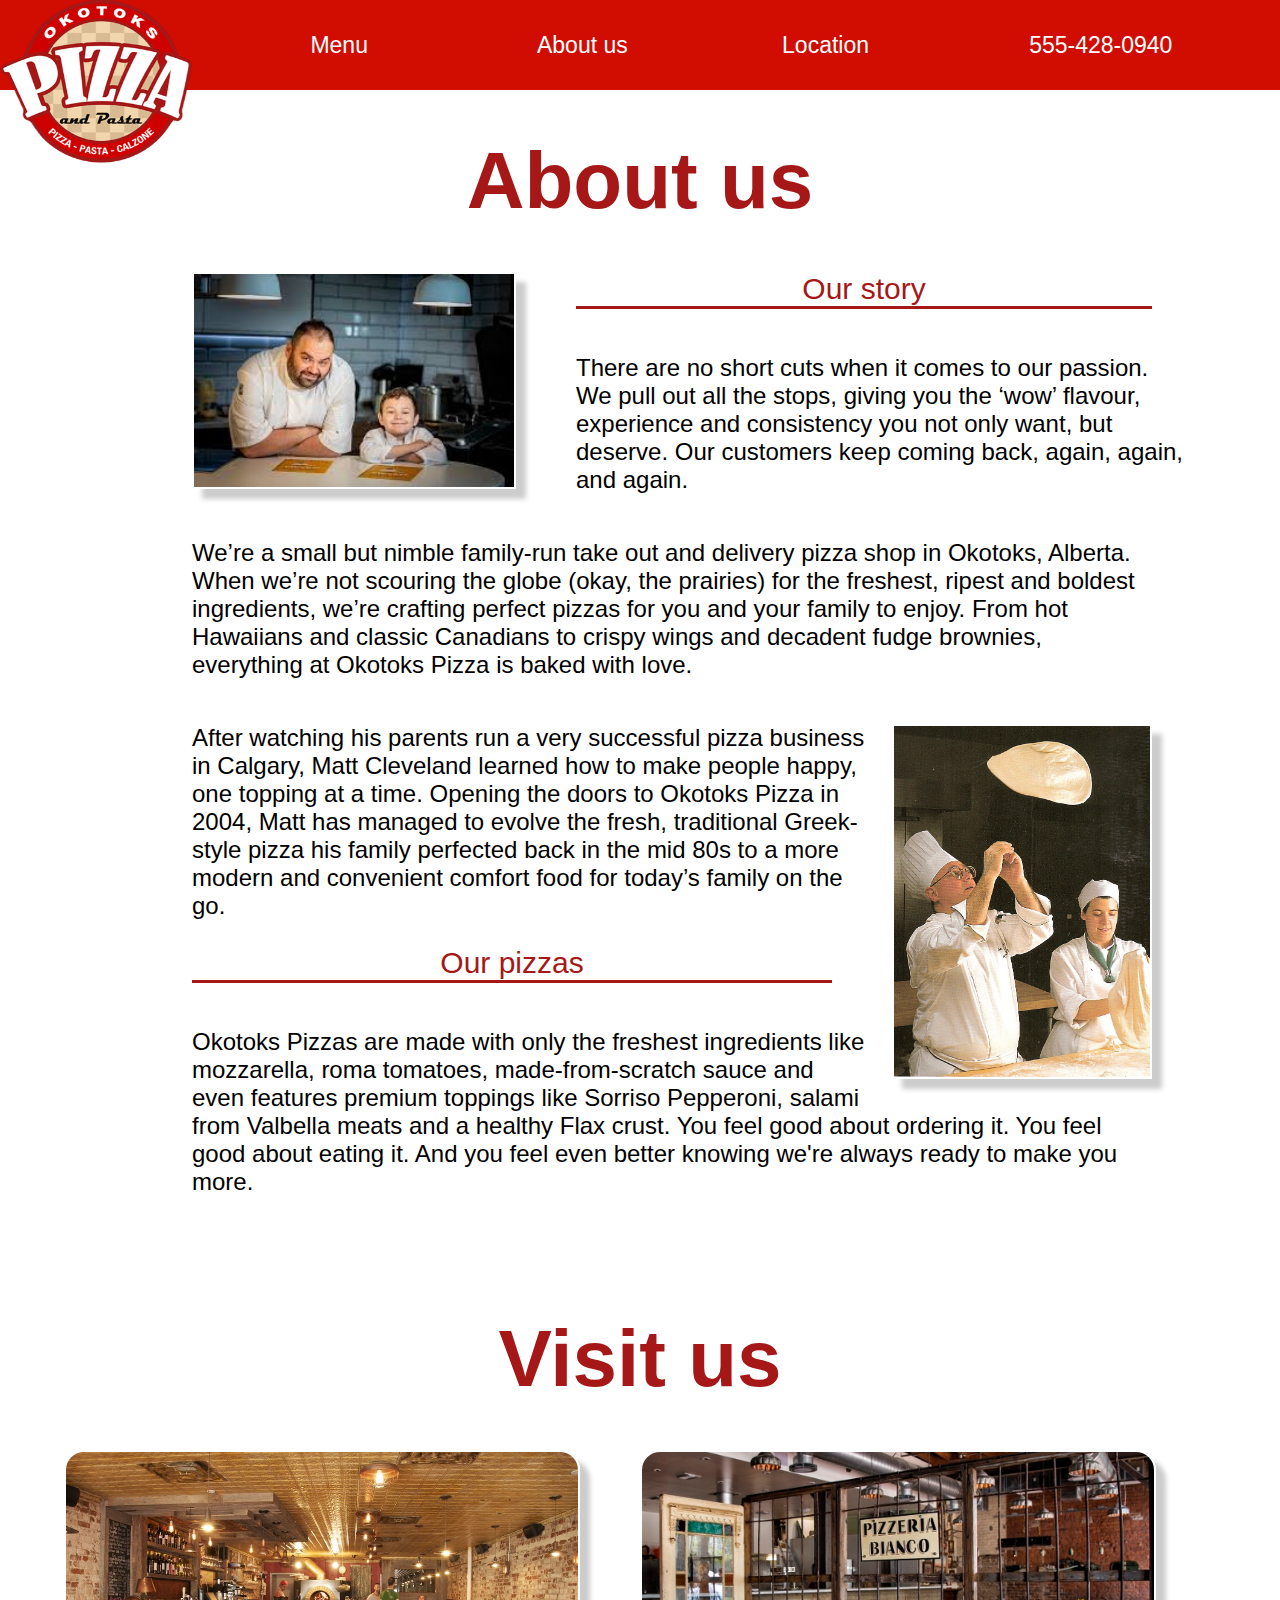
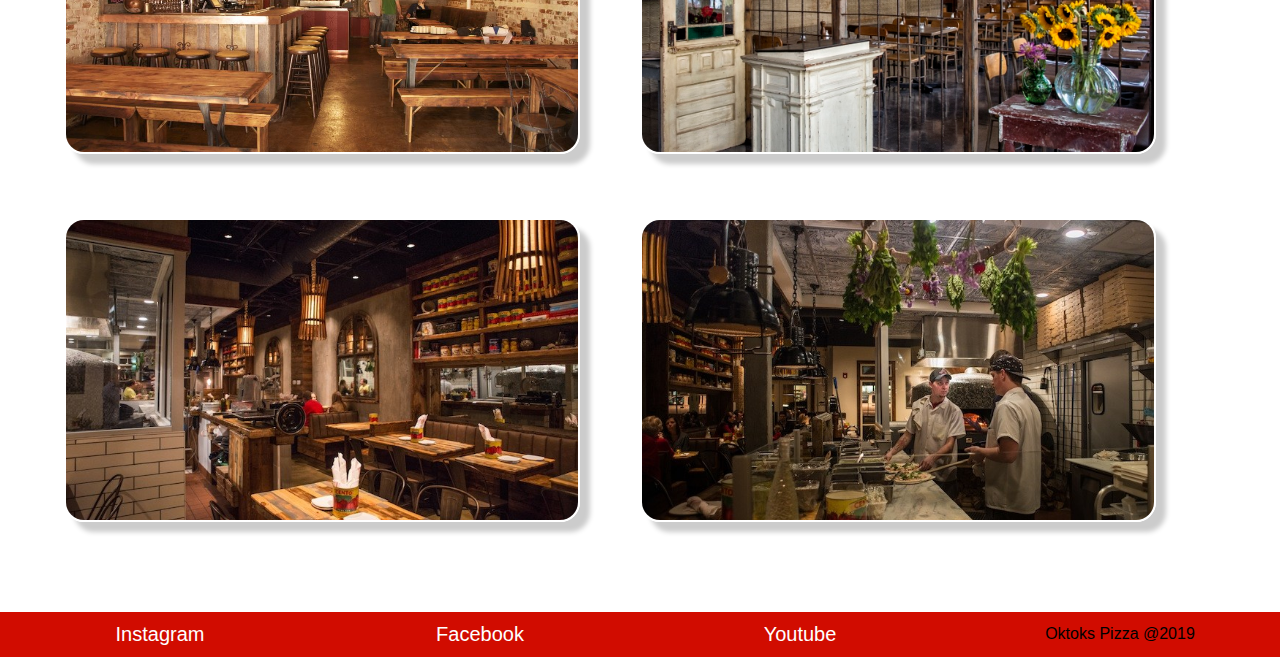
==== commit 1f85eae6: "Add files via upload" ====
--- a/Pages/About us.html
+++ b/Pages/About us.html
@@ -43,7 +43,7 @@
         <article id="content">
             <p id="content_title_text"> About us</p>
             <div id="content_float">
-            <img id="content_picture1" src="../images/Aboutus2.jpeg">
+            <img id="content_picture1" src="../images/aboutus2.jpeg">
             <p id="content_title_description1">Our story</p>
             <p id="content_text1"> There are no short cuts when it comes to our passion. We pull out all the stops, giving you the ‘wow’ flavour, experience and consistency you not only want, but deserve. Our customers keep coming back, again, again, and again.  </p>
             <p id="content_text2"> We’re a small but nimble family-run take out and delivery pizza shop in Okotoks, Alberta. When we’re not scouring the globe (okay, the prairies) for the freshest, ripest and boldest ingredients, we’re crafting perfect pizzas for you and your family to enjoy. From hot Hawaiians and classic Canadians to crispy wings and decadent fudge brownies, everything at Okotoks Pizza is baked with love. </p>
